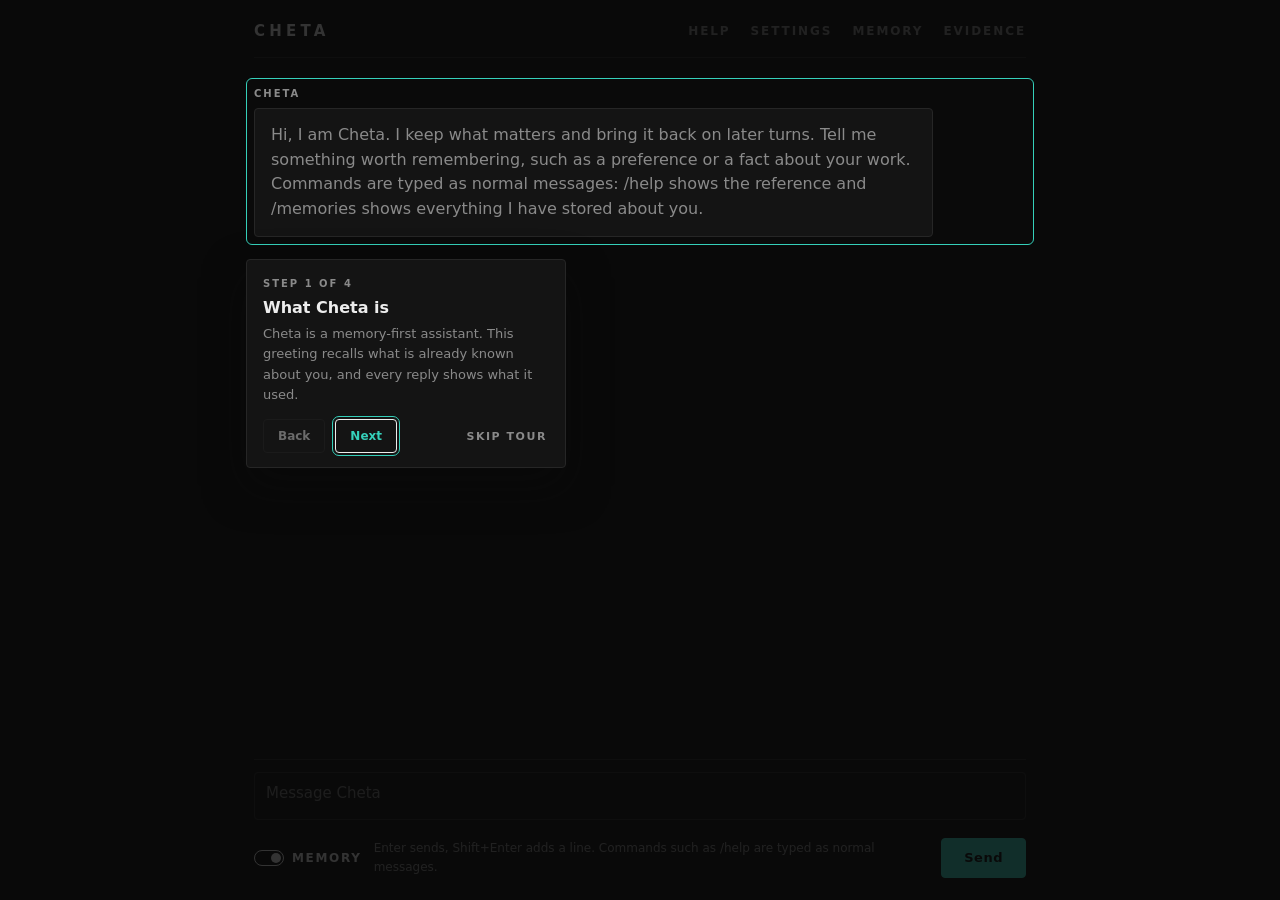
==== src/web/index.html @ 26c8837c "feat: live evidence dashboard, submission pack update, and competition article" ====
<!DOCTYPE html>
<html lang="en">
  <head>
    <meta charset="utf-8">
    <meta name="viewport" content="width=device-width, initial-scale=1">
    <meta name="color-scheme" content="dark">
    <meta name="description" content="Cheta is a memory-first assistant.">
    <title>Cheta</title>
    <link rel="stylesheet" href="styles.css">
  </head>
  <body class="chat-body">
    <div id="chat-app" class="chat-app">
      <header class="chat-head">
        <p class="wordmark">CHETA</p>
        <div class="head-actions">
          <details class="help" id="help">
            <summary class="help-toggle">Help</summary>
            <div class="help-panel" role="dialog" aria-label="Cheta reference">
              <p class="help-replay">
                <button id="help-tour" class="help-tour" type="button">Show me around</button>
              </p>
              <h3>Commands</h3>
              <ul class="help-list">
                <li><code>/help</code> shows this reference.</li>
                <li><code>/memories</code> shows everything stored about you, numbered.</li>
                <li><code>/forget 2</code> retires the note with that number.</li>
                <li><code>/start</code> says hello and recalls what is known about you.</li>
                <li><code>/link &lt;handle&gt;</code> joins a shared memory space across your clients.</li>
              </ul>
              <p class="help-note">
                Commands are typed as normal messages. Nothing has to be guessed:
                whatever you can do has a visible control.
              </p>

              <h3>What the tools do</h3>
              <ul class="help-list">
                <li>Search the web, read a page you name, check Wikipedia or the weather.</li>
                <li>Do arithmetic and set or list reminders.</li>
                <li>Answer questions about a document you send; voice notes are transcribed.</li>
              </ul>

              <h3>Pairing</h3>
              <p class="help-text">
                Generate a pairing code on a client you already use, then enter it on
                the new one.
              </p>

              <h3>Memory</h3>
              <p class="help-text">
                Each reply lists what was recalled for it. "Show it without memory"
                replays that turn with memory off, so you can see the difference. The
                Memory switch turns memory off for one message only.
              </p>
            </div>
          </details>
          <details class="settings">
            <summary class="settings-toggle">Settings</summary>
            <div class="settings-panel">
              <label class="field-label" for="display-name">Display name</label>
              <input
                id="display-name"
                type="text"
                maxlength="128"
                autocomplete="off"
                placeholder="Optional"
              >
              <p class="field-note">Saved in this browser and sent with each message.</p>
            </div>
          </details>
          <a class="head-link" href="dashboard.html">Memory</a>
          <a class="head-link" href="evidence.html">Evidence</a>
        </div>
      </header>

      <div id="degraded-banner" class="banner hidden" role="status"></div>

      <main
        id="transcript"
        class="transcript"
        aria-live="polite"
        aria-label="Conversation with Cheta"
      ></main>

      <form id="composer" class="composer">
        <label class="sr-only" for="chat-input">Message</label>
        <textarea
          id="chat-input"
          rows="1"
          maxlength="8000"
          placeholder="Message Cheta"
        ></textarea>
        <div class="composer-row">
          <label id="memory-switch" class="mini-switch" for="memory-toggle">
            <input id="memory-toggle" type="checkbox" checked>
            <span class="mini-track" aria-hidden="true"><span class="mini-thumb"></span></span>
            <span class="mini-label">Memory</span>
          </label>
          <span class="composer-hint">Enter sends, Shift+Enter adds a line. Commands such as /help are typed as normal messages.</span>
          <button id="send-button" class="send" type="submit">Send</button>
        </div>
      </form>
    </div>

    <div
      id="tour"
      class="tour hidden"
      role="dialog"
      aria-modal="true"
      aria-labelledby="tour-title"
    >
      <div id="tour-ring" class="tour-ring" aria-hidden="true"></div>
      <div id="tour-card" class="tour-card">
        <div id="tour-body" class="tour-body">
          <p id="tour-progress" class="tour-progress"></p>
          <h2 id="tour-title" class="tour-title"></h2>
          <p id="tour-text" class="tour-text"></p>
        </div>
        <div class="tour-actions">
          <button id="tour-back" class="tour-btn" type="button">Back</button>
          <button id="tour-next" class="tour-btn tour-btn-next" type="button">Next</button>
          <button id="tour-skip" class="tour-skip" type="button">Skip tour</button>
        </div>
      </div>
    </div>

    <script src="app.js"></script>
  </body>
</html>
---- src/web/styles.css ----
/* Cheta web surfaces: monochrome, one accent, system fonts, no external assets.
 *
 * Tokens are the approved portal palette. The single accent #35d0ba is used
 * only for the send button, focus rings and link hover. ASCII only.
 */

:root {
  color-scheme: dark;
  --bg: #0a0a0a;
  --surface: #141414;
  --surface-2: #1a1a1a;
  --line: #262626;
  --line-soft: #1f1f1f;
  --text: #ededed;
  --muted: #8a8a8a;
  --accent: #35d0ba;
  --radius: 4px;
  --mono: ui-monospace, SFMono-Regular, Menlo, Consolas, "Liberation Mono",
    monospace;
}

* {
  box-sizing: border-box;
}

html,
body {
  margin: 0;
  padding: 0;
}

body {
  background: var(--bg);
  color: var(--text);
  font-family: system-ui, -apple-system, "Segoe UI", Roboto, Helvetica, Arial,
    "Liberation Sans", sans-serif;
  font-size: 16px;
  line-height: 1.55;
  -webkit-text-size-adjust: 100%;
  -webkit-font-smoothing: antialiased;
}

h1,
h2,
h3 {
  margin: 0 0 6px 0;
  line-height: 1.25;
}

h1 {
  font-size: 22px;
  font-weight: 600;
  letter-spacing: -0.01em;
}

h2 {
  font-size: 17px;
  font-weight: 600;
}

h3 {
  font-size: 12px;
  font-weight: 600;
  text-transform: uppercase;
  letter-spacing: 0.14em;
  color: var(--muted);
}

p {
  margin: 0 0 10px 0;
}

a {
  color: var(--text);
  text-decoration: none;
  transition: color 0.12s ease;
}

a:hover,
a:focus {
  color: var(--accent);
}

code,
.mono {
  font-family: var(--mono);
}

.hidden {
  display: none !important;
}

.muted {
  color: var(--muted);
  font-size: 13px;
}

.sr-only {
  position: absolute;
  width: 1px;
  height: 1px;
  margin: -1px;
  padding: 0;
  overflow: hidden;
  clip: rect(0 0 0 0);
  white-space: nowrap;
  border: 0;
}

:focus-visible {
  outline: 1px solid var(--accent);
  outline-offset: 2px;
}

/* ================================================================ chat */

.chat-body {
  height: 100vh;
  height: 100dvh;
  overflow: hidden;
}

.chat-app {
  display: flex;
  flex-direction: column;
  height: 100%;
  max-width: 780px;
  margin: 0 auto;
  padding: 0 24px;
}

.chat-head {
  flex: 0 0 auto;
  display: flex;
  align-items: center;
  justify-content: space-between;
  gap: 16px;
  padding: 20px 0 14px 0;
  border-bottom: 1px solid var(--line);
}

.wordmark {
  margin: 0;
  font-size: 15px;
  font-weight: 700;
  letter-spacing: 0.28em;
  color: var(--text);
}

.head-actions {
  position: relative;
  display: flex;
  align-items: center;
  gap: 20px;
}

.head-link {
  font-size: 12px;
  font-weight: 600;
  text-transform: uppercase;
  letter-spacing: 0.16em;
  color: var(--muted);
}

.head-link:hover,
.head-link:focus {
  color: var(--accent);
}

/* settings disclosure */

.settings {
  position: relative;
}

.settings-toggle {
  list-style: none;
  cursor: pointer;
  font-size: 12px;
  font-weight: 600;
  text-transform: uppercase;
  letter-spacing: 0.16em;
  color: var(--muted);
  transition: color 0.12s ease;
}

.settings-toggle::-webkit-details-marker {
  display: none;
}

.settings-toggle:hover,
.settings-toggle:focus {
  color: var(--text);
}

.settings[open] .settings-toggle {
  color: var(--text);
}

.settings-panel {
  position: absolute;
  right: 0;
  top: calc(100% + 12px);
  z-index: 20;
  width: min(280px, calc(100vw - 48px));
  background: var(--surface);
  border: 1px solid var(--line);
  border-radius: var(--radius);
  padding: 16px;
}

.field-label {
  display: block;
  margin-bottom: 6px;
  font-size: 11px;
  font-weight: 600;
  text-transform: uppercase;
  letter-spacing: 0.14em;
  color: var(--muted);
}

.field-note {
  margin: 8px 0 0 0;
  font-size: 12px;
  color: var(--muted);
}

/* help disclosure: persistent, quiet reference, found by looking */

.help {
  /* Static so the open panel anchors to .head-actions and stays on screen. */
  position: static;
}

.help-toggle {
  list-style: none;
  cursor: pointer;
  font-size: 12px;
  font-weight: 600;
  text-transform: uppercase;
  letter-spacing: 0.16em;
  color: var(--muted);
  transition: color 0.12s ease;
}

.help-toggle::-webkit-details-marker {
  display: none;
}

.help-toggle:hover,
.help-toggle:focus {
  color: var(--text);
}

.help[open] .help-toggle {
  color: var(--text);
}

.help-panel {
  position: absolute;
  right: 0;
  top: calc(100% + 12px);
  z-index: 20;
  width: min(320px, calc(100vw - 32px));
  max-height: min(70vh, 560px);
  overflow-y: auto;
  background: var(--surface);
  border: 1px solid var(--line);
  border-radius: var(--radius);
  padding: 16px;
}

.help-panel h3 {
  margin: 16px 0 8px 0;
}

.help-panel h3:first-child {
  margin-top: 0;
}

.help-list {
  list-style: none;
  margin: 0;
  padding: 0;
  display: flex;
  flex-direction: column;
  gap: 6px;
}

.help-list li {
  font-size: 13px;
  color: var(--text);
  border-left: 1px solid var(--line);
  padding-left: 10px;
  overflow-wrap: anywhere;
}

.help-list code {
  color: var(--text);
  font-size: 12px;
}

.help-text {
  margin: 0;
  font-size: 13px;
  color: var(--text);
}

.help-note {
  margin: 10px 0 0 0;
  font-size: 12px;
  color: var(--muted);
}

input[type="text"],
textarea,
select {
  width: 100%;
  background: var(--bg);
  color: var(--text);
  border: 1px solid var(--line);
  border-radius: var(--radius);
  padding: 9px 11px;
  font: inherit;
  font-size: 15px;
}

input[type="text"]:focus,
textarea:focus,
select:focus {
  outline: 1px solid var(--accent);
  outline-offset: 1px;
  border-color: var(--line);
}

/* degraded banner */

.banner {
  flex: 0 0 auto;
  margin: 14px 0 0 0;
  border: 1px solid var(--line);
  border-left: 2px solid var(--text);
  border-radius: var(--radius);
  background: var(--surface);
  padding: 10px 14px;
  font-size: 13px;
  color: var(--muted);
}

/* transcript */

.transcript {
  flex: 1 1 auto;
  display: flex;
  flex-direction: column;
  gap: 24px;
  overflow-y: auto;
  padding: 28px 0;
  scrollbar-width: thin;
  scrollbar-color: var(--line) transparent;
}

.transcript::-webkit-scrollbar {
  width: 8px;
}

.transcript::-webkit-scrollbar-thumb {
  background: var(--line);
  border-radius: 999px;
}

.turn {
  display: flex;
  flex-direction: column;
  gap: 6px;
  max-width: 100%;
}

.turn.user {
  align-items: flex-end;
}

.turn.assistant,
.turn.error {
  align-items: flex-start;
}

.who {
  font-size: 10px;
  font-weight: 600;
  text-transform: uppercase;
  letter-spacing: 0.2em;
  color: var(--muted);
}

.turn.user .bubble {
  background: transparent;
  border: 0;
  padding: 0;
  max-width: 88%;
  text-align: right;
  white-space: pre-wrap;
  overflow-wrap: anywhere;
}

.turn.assistant .bubble {
  background: var(--surface);
  border: 1px solid var(--line);
  border-radius: var(--radius);
  padding: 14px 16px;
  max-width: 88%;
  white-space: pre-wrap;
  overflow-wrap: anywhere;
}

.turn.error .bubble {
  background: transparent;
  border: 1px solid var(--line);
  border-left: 2px solid var(--text);
  border-radius: var(--radius);
  padding: 12px 14px;
  max-width: 88%;
  color: var(--muted);
  font-size: 14px;
}

.turn.assistant.is-intro .bubble {
  color: var(--muted);
}

.turn-note {
  margin-top: 12px;
  padding-top: 10px;
  border-top: 1px solid var(--line);
  color: var(--muted);
  font-size: 13px;
}

/* the tools a turn ran, so the agent's work is visible */

.turn-tools {
  margin-top: 10px;
  padding-top: 8px;
  border-top: 1px solid var(--line);
  display: flex;
  flex-wrap: wrap;
  gap: 6px;
  align-items: center;
}

.tool-chip {
  display: inline-flex;
  align-items: center;
  gap: 4px;
  padding: 2px 8px;
  background: rgba(53, 208, 186, 0.08);
  border: 1px solid var(--accent);
  color: var(--accent);
  border-radius: 3px;
  font-family: var(--mono);
  font-size: 11px;
  font-weight: 600;
  letter-spacing: 0.04em;
}

/* recalled memories: plain lines under a small uppercase label */

.recalled {
  margin-top: 14px;
  padding-top: 12px;
  border-top: 1px solid var(--line);
}

.recalled-label {
  margin: 0 0 6px 0;
  font-size: 10px;
  font-weight: 600;
  text-transform: uppercase;
  letter-spacing: 0.2em;
  color: var(--muted);
}

.recalled-list {
  list-style: none;
  margin: 0;
  padding: 0;
  display: flex;
  flex-direction: column;
  gap: 4px;
}

.recalled-list li {
  font-size: 14px;
  color: var(--text);
  overflow-wrap: anywhere;
}

/* counterfactual */

.cf {
  margin-top: 12px;
}

.cf-toggle {
  appearance: none;
  background: transparent;
  border: 0;
  padding: 0;
  margin: 0;
  font: inherit;
  font-size: 12px;
  font-weight: 600;
  text-transform: uppercase;
  letter-spacing: 0.14em;
  color: var(--muted);
  cursor: pointer;
  transition: color 0.12s ease;
}

.cf-toggle:hover,
.cf-toggle:focus {
  color: var(--text);
}

.cf-toggle:disabled {
  cursor: default;
  opacity: 0.55;
}

.cf-result {
  margin-top: 12px;
  padding-top: 12px;
  border-top: 1px solid var(--line);
}

.cf-title {
  font-size: 10px;
  font-weight: 600;
  text-transform: uppercase;
  letter-spacing: 0.2em;
  color: var(--muted);
  margin-bottom: 10px;
}

.cf-grid {
  display: grid;
  grid-template-columns: 1fr 1fr;
  gap: 10px;
}

.cf-col {
  background: var(--bg);
  border: 1px solid var(--line);
  border-radius: var(--radius);
  padding: 10px 12px;
}

.cf-col-label {
  margin: 0 0 6px 0;
  font-size: 10px;
  font-weight: 600;
  text-transform: uppercase;
  letter-spacing: 0.16em;
  color: var(--muted);
}

.cf-body {
  white-space: pre-wrap;
  overflow-wrap: anywhere;
  font-size: 14px;
}

.cf-summary {
  margin-top: 10px;
  font-size: 13px;
  color: var(--muted);
}

/* composer pinned at the bottom */

.composer {
  flex: 0 0 auto;
  padding: 12px 0 22px 0;
  border-top: 1px solid var(--line);
}

textarea {
  resize: none;
  max-height: 180px;
  min-height: 48px;
  overflow-y: auto;
}

.composer-row {
  display: flex;
  align-items: center;
  justify-content: space-between;
  gap: 12px;
  margin-top: 10px;
}

.composer-hint {
  margin-left: auto;
  color: var(--muted);
  font-size: 12px;
}

.send {
  flex: 0 0 auto;
  appearance: none;
  background: var(--accent);
  color: #0a0a0a;
  border: 1px solid var(--accent);
  border-radius: var(--radius);
  padding: 9px 22px;
  font: inherit;
  font-size: 13px;
  font-weight: 600;
  letter-spacing: 0.04em;
  cursor: pointer;
  transition: background 0.12s ease, color 0.12s ease;
}

.send:hover,
.send:focus {
  background: transparent;
  color: var(--accent);
}

.send:disabled {
  opacity: 0.5;
  cursor: default;
}

/* memory switch: quiet, monochrome */

.mini-switch {
  display: inline-flex;
  align-items: center;
  gap: 8px;
  cursor: pointer;
  user-select: none;
}

.mini-switch input {
  position: absolute;
  opacity: 0;
  width: 1px;
  height: 1px;
}

.mini-track {
  position: relative;
  display: inline-block;
  width: 30px;
  height: 16px;
  border: 1px solid var(--line);
  border-radius: 999px;
  background: var(--bg);
  transition: border-color 0.12s ease;
}

.mini-thumb {
  position: absolute;
  top: 2px;
  left: 2px;
  width: 10px;
  height: 10px;
  border-radius: 50%;
  background: var(--muted);
  transition: transform 0.12s ease, background 0.12s ease;
}

.mini-switch input:checked + .mini-track {
  border-color: var(--text);
}

.mini-switch input:checked + .mini-track .mini-thumb {
  transform: translateX(14px);
  background: var(--text);
}

.mini-switch input:focus-visible + .mini-track {
  outline: 1px solid var(--accent);
  outline-offset: 2px;
}

.mini-label {
  font-size: 12px;
  font-weight: 600;
  text-transform: uppercase;
  letter-spacing: 0.14em;
  color: var(--muted);
}

.mini-switch input:checked ~ .mini-label {
  color: var(--text);
}

/* ------------------------------------------------------- guided tour */

/* The scrim is the ring's box-shadow: everything outside the ring is dimmed,
 * the ring itself is a hole over the element being explained. Both the ring
 * and the card are positioned from the element's live bounding box, so they
 * follow the layout and the window. Only transitions, no libraries. */

.tour {
  position: fixed;
  inset: 0;
  z-index: 200;
  overflow: hidden;
}

.tour-ring {
  position: absolute;
  top: 0;
  left: 0;
  width: 0;
  height: 0;
  border: 1px solid var(--accent);
  border-radius: 6px;
  box-shadow: 0 0 0 9999px rgba(10, 10, 10, 0.82);
  opacity: 0;
  pointer-events: none;
  transition: top 0.24s ease, left 0.24s ease, width 0.24s ease,
    height 0.24s ease, opacity 0.24s ease;
}

.tour.is-visible .tour-ring {
  opacity: 1;
}

.tour-card {
  position: absolute;
  top: 0;
  left: 0;
  width: min(320px, calc(100vw - 24px));
  background: var(--surface);
  border: 1px solid var(--line);
  border-radius: var(--radius);
  padding: 16px 16px 14px 16px;
  box-shadow: 0 18px 40px rgba(10, 10, 10, 0.55);
  transition: top 0.24s ease, left 0.24s ease;
}

.tour-body {
  transition: opacity 0.12s ease, transform 0.12s ease;
}

.tour-body.is-swapping {
  opacity: 0;
  transform: translateY(6px);
}

.tour-progress {
  margin: 0 0 6px 0;
  font-size: 10px;
  font-weight: 600;
  text-transform: uppercase;
  letter-spacing: 0.2em;
  color: var(--muted);
}

.tour-title {
  margin: 0 0 6px 0;
  font-size: 16px;
  font-weight: 600;
  line-height: 1.3;
}

.tour-text {
  margin: 0;
  font-size: 13px;
  line-height: 1.55;
  color: var(--muted);
}

.tour-actions {
  display: flex;
  align-items: center;
  gap: 10px;
  margin-top: 14px;
}

.tour-btn {
  appearance: none;
  font: inherit;
  font-size: 12px;
  font-weight: 600;
  border: 1px solid var(--line);
  border-radius: var(--radius);
  background: transparent;
  color: var(--text);
  padding: 7px 14px;
  cursor: pointer;
  transition: border-color 0.12s ease, color 0.12s ease, background 0.12s ease;
}

.tour-btn:hover:not(:disabled),
.tour-btn:focus-visible {
  border-color: var(--text);
}

.tour-btn:disabled {
  opacity: 0.4;
  cursor: default;
}

.tour-btn-next {
  background: var(--accent);
  border-color: var(--accent);
  color: #0a0a0a;
}

.tour-btn-next:hover:not(:disabled),
.tour-btn-next:focus-visible {
  background: transparent;
  color: var(--accent);
}

.tour-skip {
  appearance: none;
  background: transparent;
  border: 0;
  margin-left: auto;
  padding: 7px 2px;
  font: inherit;
  font-size: 11px;
  font-weight: 600;
  text-transform: uppercase;
  letter-spacing: 0.14em;
  color: var(--muted);
  cursor: pointer;
  transition: color 0.12s ease;
}

.tour-skip:hover,
.tour-skip:focus {
  color: var(--text);
}

@media (prefers-reduced-motion: reduce) {
  .tour-ring,
  .tour-card,
  .tour-body {
    transition: none;
  }
}

/* replay control inside Help: stays reachable after the tour is done */

.help-replay {
  margin: 0 0 4px 0;
}

.help-panel .help-replay + h3 {
  margin-top: 0;
}

.help-tour {
  appearance: none;
  background: transparent;
  border: 1px solid var(--line);
  border-radius: var(--radius);
  color: var(--text);
  font: inherit;
  font-size: 11px;
  font-weight: 600;
  text-transform: uppercase;
  letter-spacing: 0.14em;
  padding: 8px 14px;
  cursor: pointer;
  transition: border-color 0.12s ease, color 0.12s ease;
}

.help-tour:hover,
.help-tour:focus {
  border-color: var(--text);
}

/* =========================================================== dashboard */

.wrap {
  max-width: 1120px;
  margin: 0 auto;
  padding: 40px 32px 64px 32px;
}

.page-head {
  margin-bottom: 32px;
}

.brand-row {
  display: flex;
  flex-wrap: wrap;
  align-items: baseline;
  justify-content: space-between;
  gap: 12px;
}

.nav-link {
  font-size: 12px;
  font-weight: 600;
  text-transform: uppercase;
  letter-spacing: 0.16em;
  color: var(--muted);
}

.nav-link:hover,
.nav-link:focus {
  color: var(--accent);
}

.lede {
  color: var(--muted);
  font-size: 15px;
  max-width: 68ch;
  margin-top: 10px;
}

.panel {
  background: var(--surface);
  border: 1px solid var(--line);
  border-radius: var(--radius);
  padding: 22px;
  margin-bottom: 20px;
}

.panel-head {
  display: flex;
  flex-wrap: wrap;
  align-items: center;
  justify-content: space-between;
  gap: 10px;
  margin-bottom: 14px;
}

.panel-head h2 {
  margin: 0;
}

/* buttons */

button {
  font: inherit;
  cursor: pointer;
  border-radius: var(--radius);
  border: 1px solid var(--line);
  background: transparent;
  color: var(--text);
  padding: 8px 14px;
  font-size: 13px;
  transition: border-color 0.12s ease, color 0.12s ease;
}

button:hover:not(:disabled) {
  border-color: var(--text);
}

button:disabled {
  opacity: 0.55;
  cursor: default;
}

button.primary {
  background: var(--text);
  border-color: var(--text);
  color: var(--bg);
  font-weight: 600;
}

button.primary:hover:not(:disabled) {
  background: transparent;
  color: var(--text);
  border-color: var(--text);
}

button.ghost {
  background: transparent;
  color: var(--muted);
}

button.ghost:hover:not(:disabled) {
  color: var(--text);
  border-color: var(--text);
}

/* notices (monochrome) */

.notice {
  border: 1px solid var(--line);
  border-radius: var(--radius);
  padding: 10px 12px;
  font-size: 13px;
  color: var(--muted);
  background: var(--bg);
  margin: 8px 0;
}

.notice-warn,
.notice-fail {
  border-left: 2px solid var(--text);
  color: var(--text);
}

.notice-ok {
  border-left: 2px solid var(--muted);
}

/* tags (monochrome) */

.tag {
  display: inline-block;
  font-size: 10px;
  font-weight: 600;
  text-transform: uppercase;
  letter-spacing: 0.14em;
  border-radius: 999px;
  padding: 2px 9px;
  border: 1px solid var(--line);
  color: var(--muted);
  white-space: nowrap;
}

.tag-ok {
  border-color: var(--text);
  color: var(--text);
}

.tag-warn {
  border-style: dashed;
  color: var(--muted);
}

.tag-fail {
  border-color: var(--muted);
  color: var(--text);
}

/* table */

.table-scroll {
  overflow-x: auto;
  border: 1px solid var(--line);
  border-radius: var(--radius);
}

table {
  width: 100%;
  border-collapse: collapse;
  font-size: 13px;
  min-width: 720px;
}

th,
td {
  text-align: left;
  padding: 10px 12px;
  border-bottom: 1px solid var(--line);
  white-space: nowrap;
}

thead th {
  background: var(--surface-2);
  color: var(--muted);
  font-size: 10px;
  font-weight: 600;
  text-transform: uppercase;
  letter-spacing: 0.14em;
  position: sticky;
  top: 0;
}

tbody tr:hover {
  background: var(--surface-2);
}

tr.row-threshold {
  background: var(--surface-2);
}

td.num,
th.num {
  text-align: right;
}

tfoot td {
  font-weight: 700;
  background: var(--surface-2);
  border-top: 1px solid var(--line);
}

tbody tr {
  cursor: pointer;
}

/* toolbar and switches */

.toolbar {
  display: flex;
  flex-wrap: wrap;
  gap: 16px;
  align-items: flex-end;
  margin-bottom: 14px;
}

.toolbar .field {
  flex: 1 1 220px;
}

.field {
  display: flex;
  flex-direction: column;
  gap: 6px;
}

.switch {
  display: flex;
  align-items: center;
  gap: 8px;
  font-size: 13px;
  color: var(--muted);
  cursor: pointer;
  user-select: none;
}

.switch input {
  width: 16px;
  height: 16px;
}

/* memory browser */

.memory-list {
  display: flex;
  flex-direction: column;
  gap: 10px;
}

.memory-card {
  background: var(--bg);
  border: 1px solid var(--line);
  border-radius: var(--radius);
  padding: 12px 14px;
}

.memory-card.status-superseded {
  border-left: 2px dashed var(--muted);
}

.memory-card.status-contradicted {
  border-left: 2px solid var(--text);
}

.memory-card.status-active {
  border-left: 2px solid var(--line);
}

.memory-text {
  overflow-wrap: anywhere;
  font-size: 14px;
}

.memory-meta {
  display: flex;
  flex-wrap: wrap;
  gap: 6px 14px;
  margin-top: 8px;
  font-size: 12px;
  color: var(--muted);
}

.memory-meta span {
  overflow-wrap: anywhere;
}

/* contradictions inbox */

.inbox-list {
  display: flex;
  flex-direction: column;
  gap: 12px;
}

.inbox-item {
  background: var(--bg);
  border: 1px solid var(--line);
  border-left: 2px solid var(--text);
  border-radius: var(--radius);
  padding: 14px;
}

.inbox-reason {
  font-size: 12px;
  color: var(--muted);
  margin-bottom: 10px;
  overflow-wrap: anywhere;
}

.inbox-grid {
  display: grid;
  grid-template-columns: 1fr 1fr;
  gap: 12px;
}

.inbox-side {
  border: 1px solid var(--line);
  border-radius: var(--radius);
  padding: 10px 12px;
  background: var(--surface);
}

.inbox-side h4 {
  margin: 0 0 6px 0;
  font-size: 10px;
  font-weight: 600;
  letter-spacing: 0.16em;
  text-transform: uppercase;
  color: var(--muted);
}

.inbox-side p {
  margin: 0;
  font-size: 14px;
  overflow-wrap: anywhere;
}

.inbox-actions {
  margin-top: 12px;
  display: flex;
  justify-content: flex-end;
}

/* health */

.kv {
  display: grid;
  grid-template-columns: repeat(auto-fit, minmax(180px, 1fr));
  gap: 10px;
}

.kv-item {
  background: var(--bg);
  border: 1px solid var(--line);
  border-radius: var(--radius);
  padding: 10px 12px;
}

.kv-key {
  font-size: 10px;
  font-weight: 600;
  letter-spacing: 0.16em;
  text-transform: uppercase;
  color: var(--muted);
}

.kv-value {
  font-size: 15px;
  margin-top: 4px;
  overflow-wrap: anywhere;
}

.value-ok {
  color: var(--text);
}

.value-warn {
  color: var(--muted);
}

.value-fail {
  color: var(--text);
  text-decoration: underline;
  text-decoration-color: var(--muted);
  text-underline-offset: 3px;
}

.footer-note {
  color: var(--muted);
  font-size: 12px;
  margin-top: 8px;
}

/* ========================================================== responsive */

@media (max-width: 640px) {
  .chat-app {
    padding: 0 16px;
  }

  .chat-head {
    padding: 14px 0 12px 0;
  }

  .transcript {
    padding: 20px 0;
    gap: 20px;
  }

  .turn.user .bubble,
  .turn.assistant .bubble,
  .turn.error .bubble,
  .turn-note {
    max-width: 100%;
  }

  .composer-hint {
    display: none;
  }

  .cf-grid,
  .inbox-grid {
    grid-template-columns: 1fr;
  }

  .wrap {
    padding: 28px 18px 48px 18px;
  }

  .panel {
    padding: 18px;
  }
}

@media (min-width: 1100px) {
  .chat-app {
    max-width: 820px;
  }
}

.memory-actions {
  display: flex;
  flex-wrap: wrap;
  gap: 0.5rem;
  align-items: center;
  margin-top: 0.5rem;
}
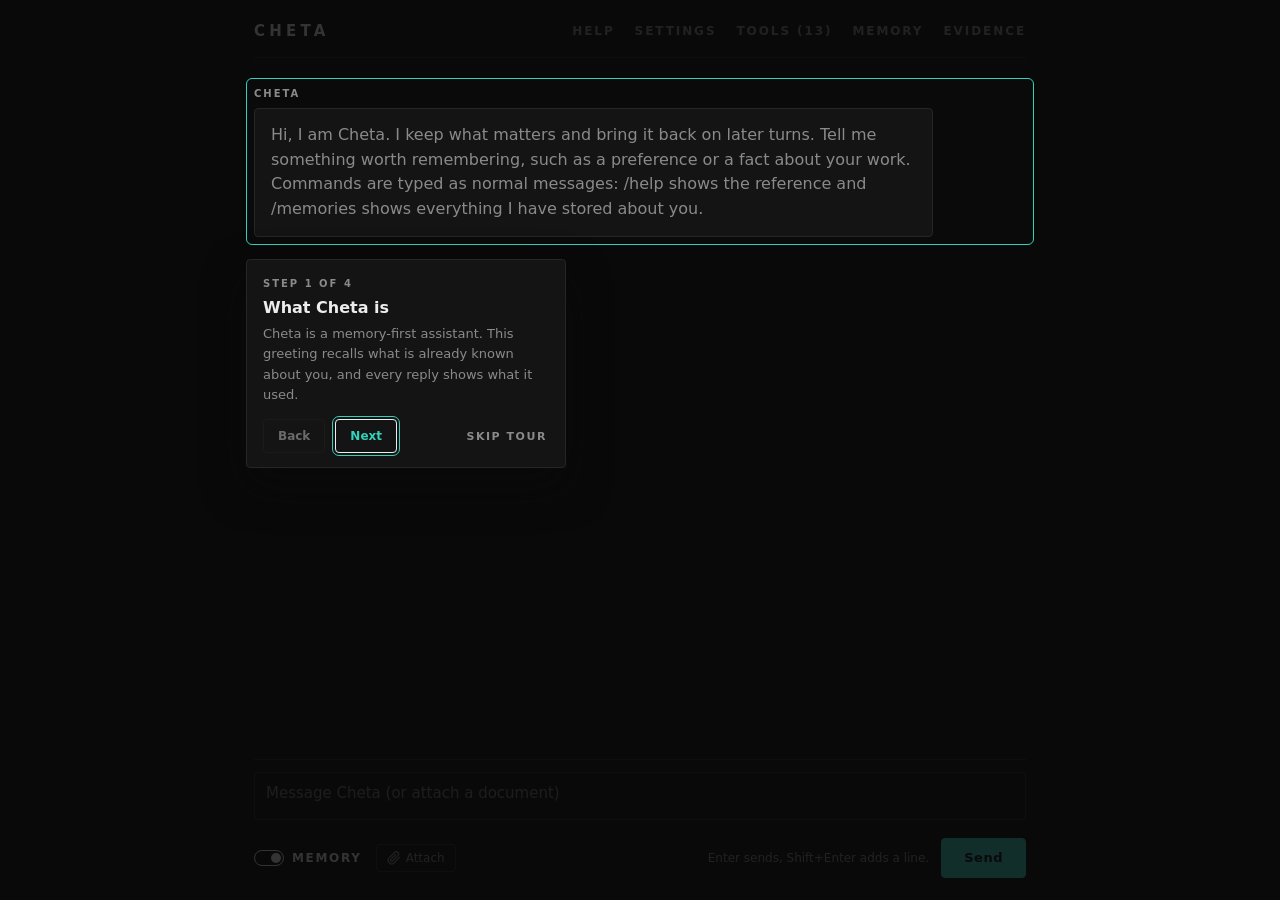
==== commit b79c1ea8: "feat: interactive tools drawer, web attachment uploading, CLI tools & file command" ====
--- a/src/web/index.html
+++ b/src/web/index.html
@@ -67,10 +67,71 @@
               <p class="field-note">Saved in this browser and sent with each message.</p>
             </div>
           </details>
+          <button id="tools-toggle-btn" class="head-btn" type="button">Tools (13)</button>
           <a class="head-link" href="dashboard.html">Memory</a>
           <a class="head-link" href="evidence.html">Evidence</a>
         </div>
       </header>
+
+      <div id="tools-drawer" class="tools-drawer hidden" role="region" aria-label="Agentic Capabilities">
+        <div class="tools-drawer-header">
+          <h3>Agentic Capabilities (13 Real Tools)</h3>
+          <button id="tools-drawer-close" class="tools-close-btn" type="button" aria-label="Close tools">✕</button>
+        </div>
+        <p class="tools-intro">Cheta executes multi-step reasoning across these 13 built-in tools. Click any prompt to try it:</p>
+        <div class="tools-grid">
+          <div class="tool-card" data-prompt="Calculate 14 * 25 + 350">
+            <span class="tool-card-name">calculate</span>
+            <span class="tool-card-desc">Safe arithmetic engine parsed with AST.</span>
+            <button class="tool-try-btn" type="button">Calculate 14 * 25 + 350</button>
+          </div>
+          <div class="tool-card" data-prompt="What is the weather in Lagos, Nigeria?">
+            <span class="tool-card-name">weather</span>
+            <span class="tool-card-desc">Live weather and 3-day forecast via Open-Meteo.</span>
+            <button class="tool-try-btn" type="button">Weather in Lagos</button>
+          </div>
+          <div class="tool-card" data-prompt="Wikipedia Ada Lovelace">
+            <span class="tool-card-name">wikipedia</span>
+            <span class="tool-card-desc">Encyclopedia article lookup and summary extraction.</span>
+            <button class="tool-try-btn" type="button">Wikipedia Ada Lovelace</button>
+          </div>
+          <div class="tool-card" data-prompt="Search for Walrus Protocol memory and storage">
+            <span class="tool-card-name">web_search</span>
+            <span class="tool-card-desc">Real-time web search with snippet synthesis.</span>
+            <button class="tool-try-btn" type="button">Search Walrus Protocol</button>
+          </div>
+          <div class="tool-card" data-prompt="Remind me to review hackathon submission tomorrow at 9am">
+            <span class="tool-card-name">reminder_set</span>
+            <span class="tool-card-desc">Schedule future reminders with due-time alerts.</span>
+            <button class="tool-try-btn" type="button">Remind tomorrow 9am</button>
+          </div>
+          <div class="tool-card" data-prompt="List my reminders">
+            <span class="tool-card-name">reminder_list</span>
+            <span class="tool-card-desc">Inspect pending scheduled reminders.</span>
+            <button class="tool-try-btn" type="button">List reminders</button>
+          </div>
+          <div class="tool-card" data-prompt="Schedule event Demo Presentation on Friday at 3pm">
+            <span class="tool-card-name">calendar_event</span>
+            <span class="tool-card-desc">Generate RFC 5545 iCalendar (.ics) invitations.</span>
+            <button class="tool-try-btn" type="button">Schedule event on Friday</button>
+          </div>
+          <div class="tool-card" data-prompt="What do you remember about my preferences?">
+            <span class="tool-card-name">memory_recall</span>
+            <span class="tool-card-desc">Ranked semantic recall from Walrus namespace.</span>
+            <button class="tool-try-btn" type="button">Recall my preferences</button>
+          </div>
+          <div class="tool-card" data-prompt="Fetch https://example.com">
+            <span class="tool-card-name">fetch_url</span>
+            <span class="tool-card-desc">Fetch and extract public web pages with SSRF guards.</span>
+            <button class="tool-try-btn" type="button">Fetch example.com</button>
+          </div>
+          <div class="tool-card" data-prompt="Crawl https://example.com 2 pages">
+            <span class="tool-card-name">crawl</span>
+            <span class="tool-card-desc">Multi-page web crawler with robots.txt compliance.</span>
+            <button class="tool-try-btn" type="button">Crawl example.com</button>
+          </div>
+        </div>
+      </div>
 
       <div id="degraded-banner" class="banner hidden" role="status"></div>
 
@@ -82,20 +143,31 @@
       ></main>
 
       <form id="composer" class="composer">
+        <div id="attachment-preview" class="attachment-preview hidden">
+          <span id="attachment-filename" class="attachment-filename"></span>
+          <button id="attachment-remove-btn" class="attachment-remove" type="button" title="Remove attachment">✕</button>
+        </div>
         <label class="sr-only" for="chat-input">Message</label>
         <textarea
           id="chat-input"
           rows="1"
           maxlength="8000"
-          placeholder="Message Cheta"
+          placeholder="Message Cheta (or attach a document)"
         ></textarea>
         <div class="composer-row">
-          <label id="memory-switch" class="mini-switch" for="memory-toggle">
-            <input id="memory-toggle" type="checkbox" checked>
-            <span class="mini-track" aria-hidden="true"><span class="mini-thumb"></span></span>
-            <span class="mini-label">Memory</span>
-          </label>
-          <span class="composer-hint">Enter sends, Shift+Enter adds a line. Commands such as /help are typed as normal messages.</span>
+          <div class="composer-left">
+            <label id="memory-switch" class="mini-switch" for="memory-toggle">
+              <input id="memory-toggle" type="checkbox" checked>
+              <span class="mini-track" aria-hidden="true"><span class="mini-thumb"></span></span>
+              <span class="mini-label">Memory</span>
+            </label>
+            <button id="attach-btn" class="attach-btn" type="button" title="Attach document (PDF, TXT, DOCX, CSV, MD)">
+              <svg width="14" height="14" viewBox="0 0 24 24" fill="none" stroke="currentColor" stroke-width="2" stroke-linecap="round" stroke-linejoin="round" aria-hidden="true"><path d="M21.44 11.05l-9.19 9.19a6 6 0 0 1-8.49-8.49l9.19-9.19a4 4 0 0 1 5.66 5.66l-9.2 9.19a2 2 0 0 1-2.83-2.83l8.49-8.48"></path></svg>
+              <span>Attach</span>
+            </button>
+            <input id="file-input" type="file" accept=".pdf,.docx,.txt,.md,.csv,.json,.yaml,.xml" class="hidden">
+          </div>
+          <span class="composer-hint">Enter sends, Shift+Enter adds a line.</span>
           <button id="send-button" class="send" type="submit">Send</button>
         </div>
       </form>
--- a/src/web/styles.css
+++ b/src/web/styles.css
@@ -154,16 +154,25 @@
   gap: 20px;
 }
 
-.head-link {
+.head-link,
+.head-btn {
   font-size: 12px;
   font-weight: 600;
   text-transform: uppercase;
   letter-spacing: 0.16em;
   color: var(--muted);
+  background: transparent;
+  border: 0;
+  padding: 0;
+  cursor: pointer;
+  font-family: inherit;
+  transition: color 0.12s ease;
 }
 
 .head-link:hover,
-.head-link:focus {
+.head-link:focus,
+.head-btn:hover,
+.head-btn:focus {
   color: var(--accent);
 }
 
@@ -331,6 +340,100 @@
   outline: 1px solid var(--accent);
   outline-offset: 1px;
   border-color: var(--line);
+}
+
+/* tools drawer */
+
+.tools-drawer {
+  flex: 0 0 auto;
+  margin: 14px 0 0 0;
+  border: 1px solid var(--line);
+  border-left: 2px solid var(--accent);
+  border-radius: var(--radius);
+  background: var(--surface);
+  padding: 16px;
+}
+
+.tools-drawer-header {
+  display: flex;
+  align-items: center;
+  justify-content: space-between;
+  margin-bottom: 8px;
+}
+
+.tools-drawer-header h3 {
+  margin: 0;
+  color: var(--accent);
+  font-size: 11px;
+}
+
+.tools-close-btn {
+  background: transparent;
+  border: 0;
+  color: var(--muted);
+  cursor: pointer;
+  font-size: 14px;
+  padding: 4px;
+}
+
+.tools-close-btn:hover {
+  color: var(--text);
+}
+
+.tools-intro {
+  font-size: 13px;
+  color: var(--muted);
+  margin-bottom: 12px;
+}
+
+.tools-grid {
+  display: grid;
+  grid-template-columns: repeat(auto-fit, minmax(220px, 1fr));
+  gap: 10px;
+}
+
+.tool-card {
+  background: var(--bg);
+  border: 1px solid var(--line);
+  border-radius: var(--radius);
+  padding: 10px;
+  display: flex;
+  flex-direction: column;
+  gap: 4px;
+}
+
+.tool-card-name {
+  font-family: var(--mono);
+  font-size: 12px;
+  font-weight: 600;
+  color: var(--accent);
+}
+
+.tool-card-desc {
+  font-size: 12px;
+  color: var(--muted);
+  line-height: 1.35;
+  flex-grow: 1;
+}
+
+.tool-try-btn {
+  appearance: none;
+  background: transparent;
+  border: 1px solid var(--line);
+  border-radius: 2px;
+  padding: 4px 8px;
+  font-size: 11px;
+  font-family: var(--mono);
+  color: var(--text);
+  cursor: pointer;
+  text-align: left;
+  margin-top: 6px;
+  transition: border-color 0.12s ease, color 0.12s ease;
+}
+
+.tool-try-btn:hover {
+  border-color: var(--accent);
+  color: var(--accent);
 }
 
 /* degraded banner */
@@ -584,6 +687,33 @@
   border-top: 1px solid var(--line);
 }
 
+.attachment-preview {
+  display: inline-flex;
+  align-items: center;
+  gap: 8px;
+  background: var(--surface-2);
+  border: 1px solid var(--line);
+  border-radius: var(--radius);
+  padding: 4px 10px;
+  margin-bottom: 8px;
+  font-size: 12px;
+  font-family: var(--mono);
+  color: var(--accent);
+}
+
+.attachment-remove {
+  background: transparent;
+  border: 0;
+  color: var(--muted);
+  cursor: pointer;
+  font-size: 12px;
+  padding: 0 2px;
+}
+
+.attachment-remove:hover {
+  color: var(--text);
+}
+
 textarea {
   resize: none;
   max-height: 180px;
@@ -597,6 +727,33 @@
   justify-content: space-between;
   gap: 12px;
   margin-top: 10px;
+}
+
+.composer-left {
+  display: flex;
+  align-items: center;
+  gap: 14px;
+}
+
+.attach-btn {
+  display: inline-flex;
+  align-items: center;
+  gap: 5px;
+  background: transparent;
+  border: 1px solid var(--line);
+  border-radius: var(--radius);
+  color: var(--muted);
+  font-family: inherit;
+  font-size: 12px;
+  font-weight: 500;
+  padding: 4px 10px;
+  cursor: pointer;
+  transition: border-color 0.12s ease, color 0.12s ease;
+}
+
+.attach-btn:hover {
+  border-color: var(--accent);
+  color: var(--accent);
 }
 
 .composer-hint {
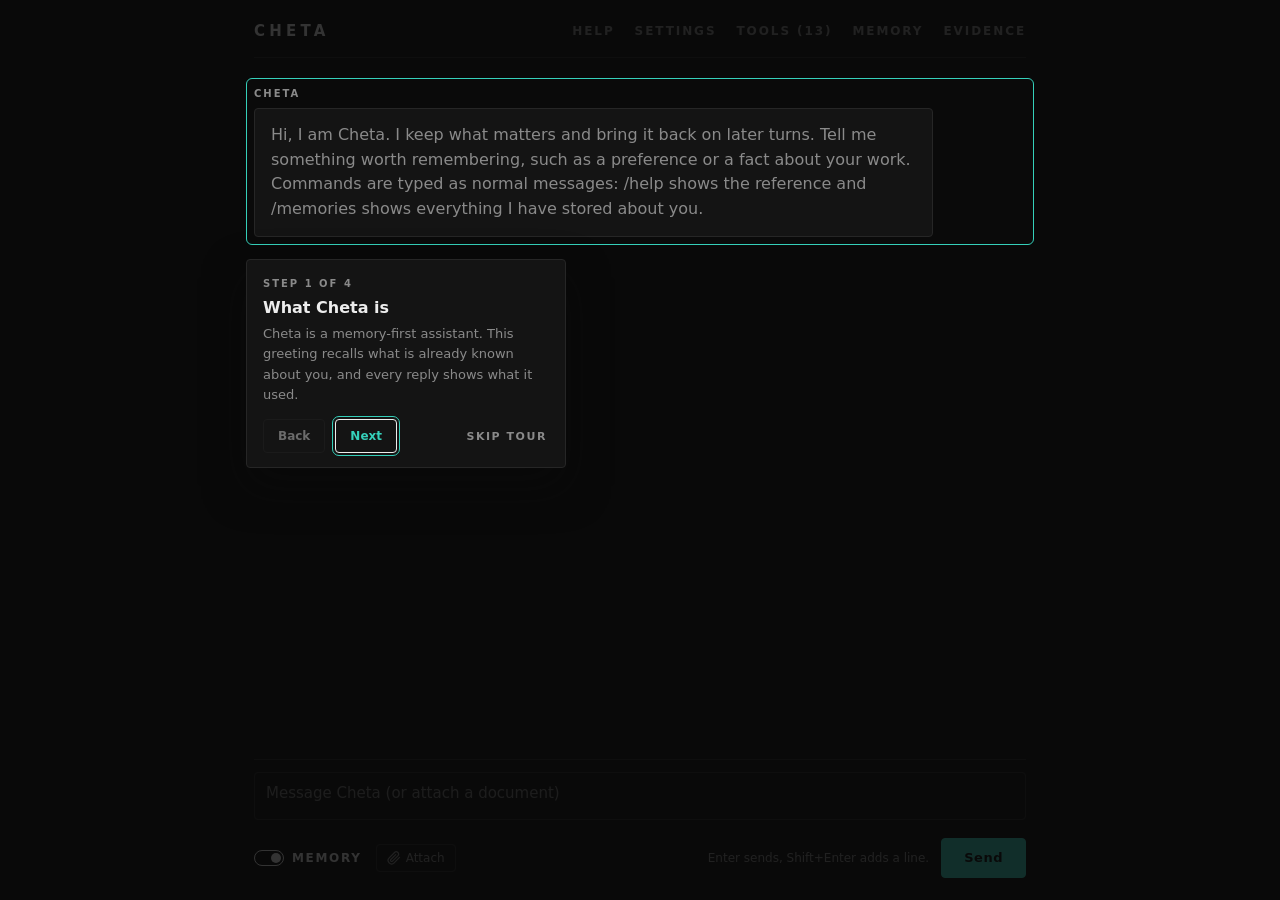
==== commit 62a5214a: "feat: eradicate emojis, modernize landing with Space Grotesk typography, add architectural SVG diagr" ====
--- a/src/web/index.html
+++ b/src/web/index.html
@@ -76,7 +76,7 @@
       <div id="tools-drawer" class="tools-drawer hidden" role="region" aria-label="Agentic Capabilities">
         <div class="tools-drawer-header">
           <h3>Agentic Capabilities (13 Real Tools)</h3>
-          <button id="tools-drawer-close" class="tools-close-btn" type="button" aria-label="Close tools">✕</button>
+          <button id="tools-drawer-close" class="tools-close-btn" type="button" aria-label="Close tools"><svg width="14" height="14" viewBox="0 0 24 24" fill="none" stroke="currentColor" stroke-width="2.5" stroke-linecap="round"><line x1="18" y1="6" x2="6" y2="18"></line><line x1="6" y1="6" x2="18" y2="18"></line></svg></button>
         </div>
         <p class="tools-intro">Cheta executes multi-step reasoning across these 13 built-in tools. Click any prompt to try it:</p>
         <div class="tools-grid">
@@ -145,7 +145,7 @@
       <form id="composer" class="composer">
         <div id="attachment-preview" class="attachment-preview hidden">
           <span id="attachment-filename" class="attachment-filename"></span>
-          <button id="attachment-remove-btn" class="attachment-remove" type="button" title="Remove attachment">✕</button>
+          <button id="attachment-remove-btn" class="attachment-remove" type="button" title="Remove attachment"><svg width="12" height="12" viewBox="0 0 24 24" fill="none" stroke="currentColor" stroke-width="2.5" stroke-linecap="round"><line x1="18" y1="6" x2="6" y2="18"></line><line x1="6" y1="6" x2="18" y2="18"></line></svg></button>
         </div>
         <label class="sr-only" for="chat-input">Message</label>
         <textarea
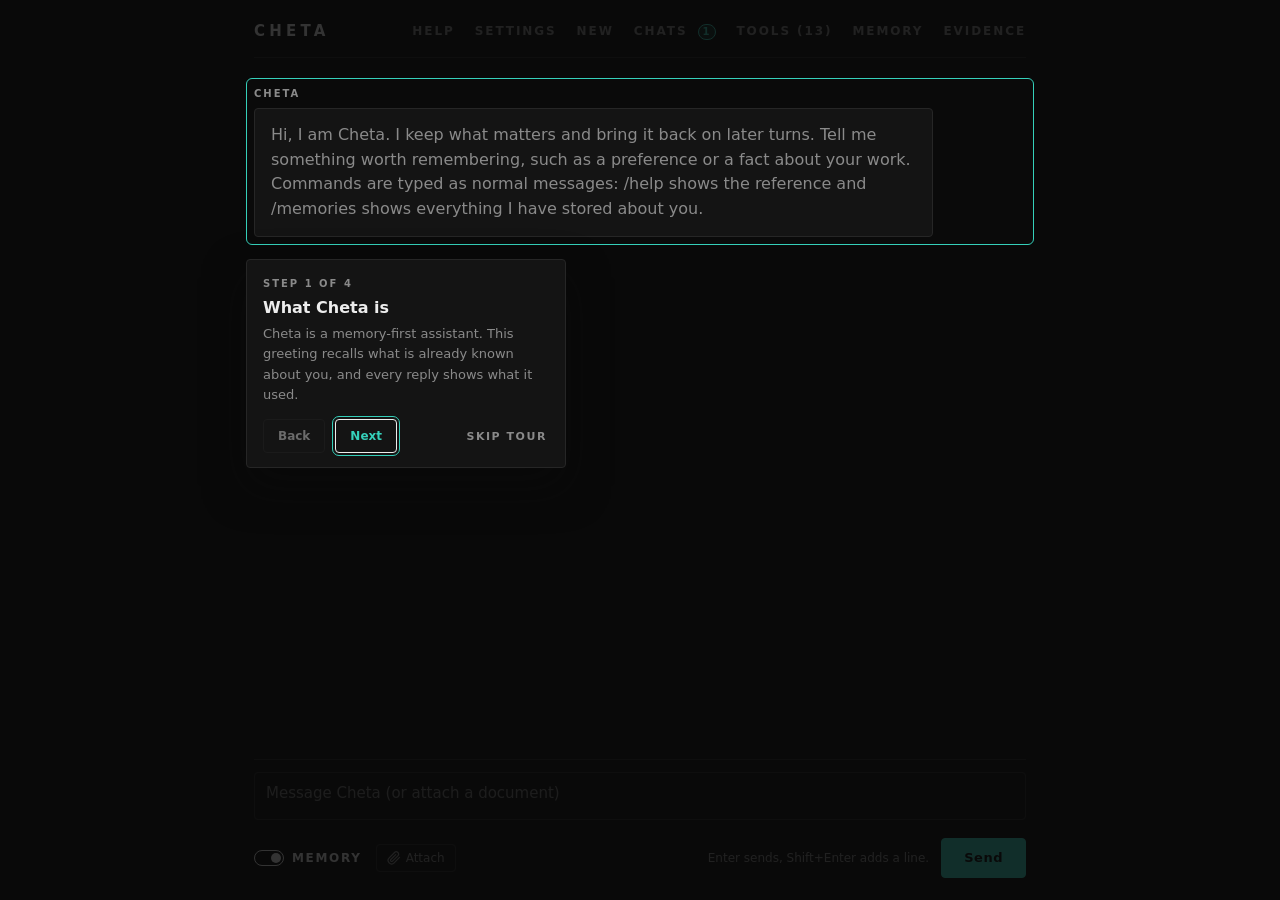
==== commit 4c891862: "fix(web,ext): resolve message sending bug, add web chat sessions & suggestions, fix tool execution &" ====
--- a/src/web/index.html
+++ b/src/web/index.html
@@ -67,11 +67,26 @@
               <p class="field-note">Saved in this browser and sent with each message.</p>
             </div>
           </details>
+          <button id="btn-web-new-chat" class="head-btn" type="button">New</button>
+          <button id="btn-web-chats" class="head-btn" type="button">Chats <span id="web-chats-badge" class="badge-count hidden">0</span></button>
           <button id="tools-toggle-btn" class="head-btn" type="button">Tools (13)</button>
           <a class="head-link" href="dashboard.html">Memory</a>
           <a class="head-link" href="evidence.html">Evidence</a>
         </div>
       </header>
+
+      <div id="chats-drawer" class="chats-drawer hidden" role="region" aria-label="Saved Chats">
+        <div class="chats-drawer-header">
+          <h3>Chat Sessions</h3>
+          <div class="chats-drawer-actions">
+            <button id="btn-drawer-new" class="drawer-action-btn" type="button">+ New Chat</button>
+            <button id="chats-drawer-close" class="tools-close-btn" type="button" aria-label="Close chats"><svg width="14" height="14" viewBox="0 0 24 24" fill="none" stroke="currentColor" stroke-width="2.5" stroke-linecap="round"><line x1="18" y1="6" x2="6" y2="18"></line><line x1="6" y1="6" x2="18" y2="18"></line></svg></button>
+          </div>
+        </div>
+        <div id="web-chats-list" class="web-chats-list">
+          <!-- Dynamic session cards injected here -->
+        </div>
+      </div>
 
       <div id="tools-drawer" class="tools-drawer hidden" role="region" aria-label="Agentic Capabilities">
         <div class="tools-drawer-header">
@@ -143,6 +158,7 @@
       ></main>
 
       <form id="composer" class="composer">
+        <div id="web-suggestions" class="suggestions hidden" role="listbox" aria-label="Commands"></div>
         <div id="attachment-preview" class="attachment-preview hidden">
           <span id="attachment-filename" class="attachment-filename"></span>
           <button id="attachment-remove-btn" class="attachment-remove" type="button" title="Remove attachment"><svg width="12" height="12" viewBox="0 0 24 24" fill="none" stroke="currentColor" stroke-width="2.5" stroke-linecap="round"><line x1="18" y1="6" x2="6" y2="18"></line><line x1="6" y1="6" x2="18" y2="18"></line></svg></button>
--- a/src/web/styles.css
+++ b/src/web/styles.css
@@ -436,6 +436,185 @@
   color: var(--accent);
 }
 
+/* chats drawer */
+
+.badge-count {
+  display: inline-flex;
+  align-items: center;
+  justify-content: center;
+  min-width: 16px;
+  height: 16px;
+  padding: 0 4px;
+  background: rgba(53, 208, 186, 0.15);
+  border: 1px solid var(--accent);
+  border-radius: 10px;
+  font-size: 10px;
+  font-weight: 700;
+  color: var(--accent);
+  margin-left: 4px;
+}
+
+.chats-drawer {
+  flex: 0 0 auto;
+  margin: 14px 0 0 0;
+  border: 1px solid var(--line);
+  border-left: 2px solid var(--accent);
+  border-radius: var(--radius);
+  background: var(--surface);
+  padding: 16px;
+  max-height: 50vh;
+  overflow-y: auto;
+}
+
+.chats-drawer-header {
+  display: flex;
+  align-items: center;
+  justify-content: space-between;
+  margin-bottom: 12px;
+}
+
+.chats-drawer-header h3 {
+  margin: 0;
+  color: var(--accent);
+  font-size: 11px;
+}
+
+.chats-drawer-actions {
+  display: flex;
+  align-items: center;
+  gap: 8px;
+}
+
+.drawer-action-btn {
+  background: transparent;
+  border: 1px solid var(--line);
+  border-radius: var(--radius);
+  color: var(--accent);
+  font-family: inherit;
+  font-size: 11px;
+  font-weight: 600;
+  padding: 3px 8px;
+  cursor: pointer;
+  transition: border-color 0.12s ease;
+}
+
+.drawer-action-btn:hover {
+  border-color: var(--accent);
+}
+
+.web-chats-list {
+  display: flex;
+  flex-direction: column;
+  gap: 8px;
+}
+
+.web-session-card {
+  display: flex;
+  align-items: center;
+  justify-content: space-between;
+  padding: 8px 12px;
+  background: var(--bg);
+  border: 1px solid var(--line);
+  border-radius: var(--radius);
+  cursor: pointer;
+  transition: border-color 0.12s ease;
+}
+
+.web-session-card:hover {
+  border-color: var(--accent);
+}
+
+.web-session-card.active {
+  border-color: var(--accent);
+  background: rgba(53, 208, 186, 0.05);
+}
+
+.web-session-info {
+  display: flex;
+  flex-direction: column;
+  gap: 2px;
+  min-width: 0;
+  flex: 1;
+}
+
+.web-session-title {
+  font-size: 13px;
+  font-weight: 600;
+  color: var(--text);
+  white-space: nowrap;
+  overflow: hidden;
+  text-overflow: ellipsis;
+}
+
+.web-session-meta {
+  font-size: 11px;
+  color: var(--muted);
+}
+
+.web-session-actions {
+  display: flex;
+  gap: 6px;
+  margin-left: 8px;
+}
+
+.web-session-btn {
+  background: transparent;
+  border: 0;
+  color: var(--muted);
+  cursor: pointer;
+  font-size: 12px;
+  padding: 2px 4px;
+}
+
+.web-session-btn:hover {
+  color: var(--text);
+}
+
+.web-session-btn.delete:hover {
+  color: #ff6b6b;
+}
+
+/* composer command suggestions */
+
+.suggestions {
+  margin-bottom: 8px;
+  background: var(--surface);
+  border: 1px solid var(--line);
+  border-radius: var(--radius);
+  max-height: 200px;
+  overflow-y: auto;
+}
+
+.suggestion {
+  display: flex;
+  align-items: center;
+  gap: 12px;
+  padding: 8px 12px;
+  cursor: pointer;
+  border-bottom: 1px solid var(--line-soft);
+}
+
+.suggestion:last-child {
+  border-bottom: 0;
+}
+
+.suggestion:hover,
+.suggestion.is-active {
+  background: rgba(53, 208, 186, 0.08);
+}
+
+.suggestion-cmd {
+  font-family: var(--mono);
+  font-size: 13px;
+  font-weight: 600;
+  color: var(--accent);
+}
+
+.suggestion-desc {
+  font-size: 12px;
+  color: var(--muted);
+}
+
 /* degraded banner */
 
 .banner {
@@ -1492,3 +1671,41 @@
   align-items: center;
   margin-top: 0.5rem;
 }
+
+.reasoning-turn {
+  margin-bottom: 8px;
+}
+
+.reasoning-pill {
+  display: inline-flex;
+  align-items: center;
+  gap: 8px;
+  background: #141b26;
+  border: 1px solid #232d3f;
+  border-radius: 20px;
+  padding: 6px 12px;
+  font-size: 12px;
+  font-family: inherit;
+  color: #35d0ba;
+  animation: reasoning-fade-in 0.25s ease-out;
+}
+
+@keyframes reasoning-fade-in {
+  from { opacity: 0; transform: translateY(4px); }
+  to { opacity: 1; transform: translateY(0); }
+}
+
+.pulsing-dot {
+  width: 7px;
+  height: 7px;
+  border-radius: 50%;
+  background: #35d0ba;
+  box-shadow: 0 0 8px #35d0ba;
+  animation: pulse-glow 1.2s ease-in-out infinite alternate;
+}
+
+@keyframes pulse-glow {
+  0% { transform: scale(0.8); opacity: 0.4; }
+  100% { transform: scale(1.3); opacity: 1; }
+}
+
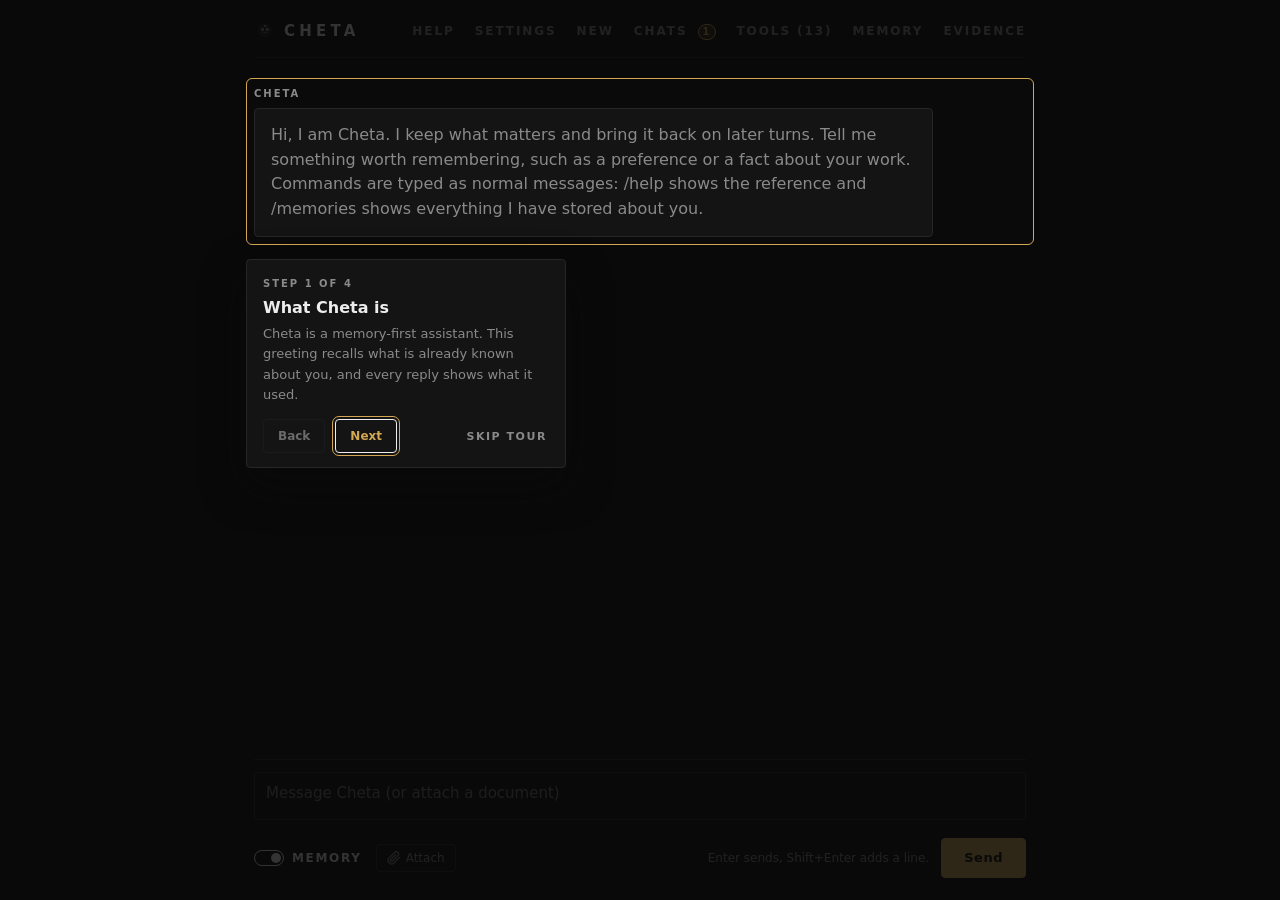
==== commit 41adb767: "style: propagate obsidian gold brand theme and avatar across all surfaces" ====
--- a/src/web/index.html
+++ b/src/web/index.html
@@ -11,7 +11,21 @@
   <body class="chat-body">
     <div id="chat-app" class="chat-app">
       <header class="chat-head">
-        <p class="wordmark">CHETA</p>
+        <div style="display:flex;align-items:center;gap:8px;">
+          <svg viewBox="0 0 64 64" width="22" height="22" fill="none" xmlns="http://www.w3.org/2000/svg">
+            <circle cx="32" cy="28" r="18" fill="#18181c" stroke="#333" stroke-width="1.5"/>
+            <ellipse cx="25" cy="25" rx="3.5" ry="4" fill="#f0f0f0"/>
+            <ellipse cx="39" cy="25" rx="3.5" ry="4" fill="#f0f0f0"/>
+            <circle cx="25.8" cy="25.5" r="2" fill="#111"/>
+            <circle cx="39.8" cy="25.5" r="2" fill="#111"/>
+            <circle cx="26.3" cy="24.5" r="0.8" fill="white"/>
+            <circle cx="40.3" cy="24.5" r="0.8" fill="white"/>
+            <path d="M26 33 Q32 38 38 33" stroke="#d4a853" stroke-width="1.6" fill="none" stroke-linecap="round"/>
+            <rect x="28" y="13" width="8" height="4" rx="2" fill="#d4a853" opacity="0.8"/>
+            <circle cx="32" cy="13" r="1.5" fill="#f0e0a0"/>
+          </svg>
+          <p class="wordmark">CHETA</p>
+        </div>
         <div class="head-actions">
           <details class="help" id="help">
             <summary class="help-toggle">Help</summary>
--- a/src/web/styles.css
+++ b/src/web/styles.css
@@ -1,6 +1,6 @@
 /* Cheta web surfaces: monochrome, one accent, system fonts, no external assets.
  *
- * Tokens are the approved portal palette. The single accent #35d0ba is used
+ * Tokens are the approved portal palette. The single accent #d4a853 is used
  * only for the send button, focus rings and link hover. ASCII only.
  */
 
@@ -13,7 +13,7 @@
   --line-soft: #1f1f1f;
   --text: #ededed;
   --muted: #8a8a8a;
-  --accent: #35d0ba;
+  --accent: #d4a853;
   --radius: 4px;
   --mono: ui-monospace, SFMono-Regular, Menlo, Consolas, "Liberation Mono",
     monospace;
@@ -445,7 +445,7 @@
   min-width: 16px;
   height: 16px;
   padding: 0 4px;
-  background: rgba(53, 208, 186, 0.15);
+  background: rgba(212, 168, 83, 0.15);
   border: 1px solid var(--accent);
   border-radius: 10px;
   font-size: 10px;
@@ -526,7 +526,7 @@
 
 .web-session-card.active {
   border-color: var(--accent);
-  background: rgba(53, 208, 186, 0.05);
+  background: rgba(212, 168, 83, 0.08);
 }
 
 .web-session-info {
@@ -600,7 +600,7 @@
 
 .suggestion:hover,
 .suggestion.is-active {
-  background: rgba(53, 208, 186, 0.08);
+  background: rgba(212, 168, 83, 0.12);
 }
 
 .suggestion-cmd {
@@ -735,7 +735,7 @@
   align-items: center;
   gap: 4px;
   padding: 2px 8px;
-  background: rgba(53, 208, 186, 0.08);
+  background: rgba(212, 168, 83, 0.12);
   border: 1px solid var(--accent);
   color: var(--accent);
   border-radius: 3px;
@@ -1686,7 +1686,7 @@
   padding: 6px 12px;
   font-size: 12px;
   font-family: inherit;
-  color: #35d0ba;
+  color: #d4a853;
   animation: reasoning-fade-in 0.25s ease-out;
 }
 
@@ -1699,8 +1699,8 @@
   width: 7px;
   height: 7px;
   border-radius: 50%;
-  background: #35d0ba;
-  box-shadow: 0 0 8px #35d0ba;
+  background: #d4a853;
+  box-shadow: 0 0 8px #d4a853;
   animation: pulse-glow 1.2s ease-in-out infinite alternate;
 }
 
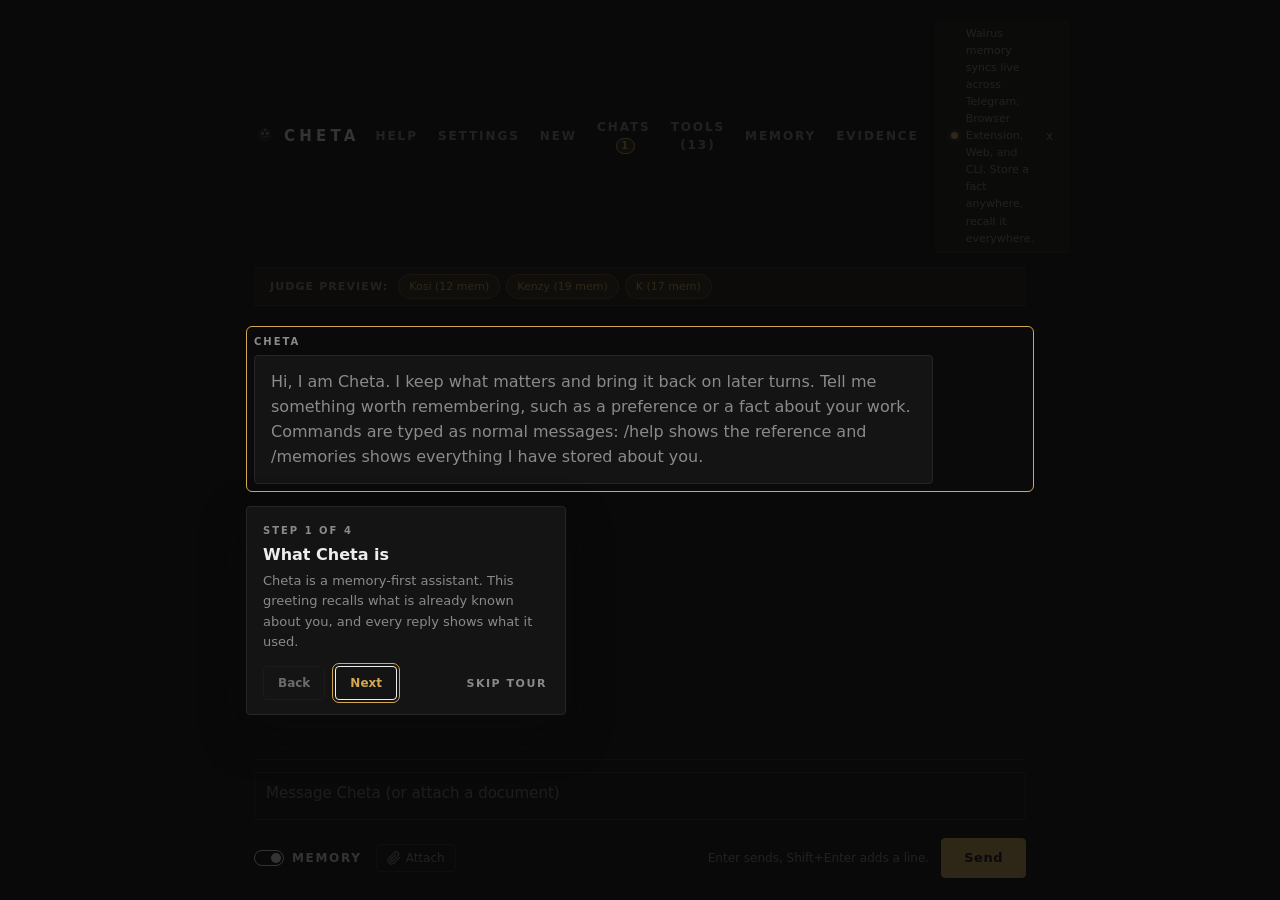
==== commit f7c74e10: "feat: implement judge persona switcher, memory inspector drawer, counterfactual, and sync banner - F" ====
--- a/src/web/index.html
+++ b/src/web/index.html
@@ -87,7 +87,21 @@
           <a class="head-link" href="dashboard.html">Memory</a>
           <a class="head-link" href="evidence.html">Evidence</a>
         </div>
+        <div id="sync-banner" class="sync-banner" role="status">
+          <span class="sync-indicator" aria-hidden="true"></span>
+          <span class="sync-text">Walrus memory syncs live across Telegram, Browser Extension, Web, and CLI. Store a fact anywhere, recall it everywhere.</span>
+          <button id="sync-dismiss" class="sync-dismiss" type="button" aria-label="Dismiss">x</button>
+        </div>
       </header>
+
+      <div id="persona-bar" class="persona-bar">
+        <span class="persona-label">Judge Preview:</span>
+        <button class="persona-btn" data-name="Kosisochukwu" data-uid="kosi-demo" data-desc="Tech founder, 12 memories - prefers window seats, builds decentralized apps">Kosi (12 mem)</button>
+        <button class="persona-btn" data-name="Kenzy" data-uid="kenzy-demo" data-desc="Lagos-based, 19 memories - lactose intolerant, bell pepper allergy">Kenzy (19 mem)</button>
+        <button class="persona-btn" data-name="K" data-uid="k-demo" data-desc="Younger brother, 17 memories - student, gaming, soccer">K (17 mem)</button>
+        <span id="persona-active" class="persona-active hidden"></span>
+        <button id="persona-reset" class="persona-reset hidden" type="button">Exit persona</button>
+      </div>
 
       <div id="chats-drawer" class="chats-drawer hidden" role="region" aria-label="Saved Chats">
         <div class="chats-drawer-header">
--- a/src/web/styles.css
+++ b/src/web/styles.css
@@ -1709,3 +1709,253 @@
   100% { transform: scale(1.3); opacity: 1; }
 }
 
+
+/* -------------------------------------------------------- memory inspector */
+
+.recalled-badge {
+  display: inline-flex;
+  align-items: center;
+  gap: 6px;
+  margin-top: 8px;
+  padding: 4px 10px;
+  background: rgba(212, 168, 83, 0.08);
+  border: 1px solid rgba(212, 168, 83, 0.25);
+  border-radius: 20px;
+  color: var(--accent);
+  font-size: 11px;
+  font-weight: 500;
+  cursor: pointer;
+  transition: all 0.15s ease;
+}
+
+.recalled-badge:hover {
+  background: rgba(212, 168, 83, 0.16);
+  border-color: var(--accent);
+}
+
+.recalled-badge-dot {
+  display: inline-block;
+  width: 6px;
+  height: 6px;
+  border-radius: 50%;
+  background: var(--accent);
+  flex-shrink: 0;
+}
+
+.recalled-badge-arrow {
+  color: var(--muted);
+  font-size: 10px;
+  font-family: var(--mono);
+}
+
+.memory-inspector {
+  margin-top: 6px;
+  border: 1px solid rgba(212, 168, 83, 0.22);
+  border-radius: 6px;
+  overflow: hidden;
+  background: rgba(10, 10, 10, 0.95);
+}
+
+.memory-inspector-inner {
+  padding: 0;
+}
+
+.mi-header {
+  display: flex;
+  align-items: center;
+  justify-content: space-between;
+  padding: 7px 12px;
+  border-bottom: 1px solid var(--line);
+  background: rgba(212, 168, 83, 0.06);
+}
+
+.mi-title {
+  font-size: 11px;
+  font-weight: 600;
+  text-transform: uppercase;
+  letter-spacing: 0.12em;
+  color: var(--accent);
+}
+
+.mi-close {
+  background: transparent;
+  border: none;
+  color: var(--muted);
+  font-size: 11px;
+  cursor: pointer;
+  padding: 0 2px;
+  font-family: var(--mono);
+}
+
+.mi-close:hover {
+  color: var(--text);
+}
+
+.mi-item {
+  padding: 8px 12px;
+  border-bottom: 1px solid var(--line-soft);
+}
+
+.mi-item:last-child {
+  border-bottom: none;
+}
+
+.mi-item-text {
+  font-size: 12px;
+  color: var(--text);
+  margin-bottom: 5px;
+  line-height: 1.4;
+}
+
+.mi-item-meta {
+  display: flex;
+  flex-wrap: wrap;
+  gap: 4px;
+}
+
+.mi-meta-chip {
+  display: inline-block;
+  padding: 1px 6px;
+  border-radius: 3px;
+  font-size: 10px;
+  font-family: var(--mono);
+  background: rgba(255, 255, 255, 0.04);
+  border: 1px solid var(--line);
+  color: var(--muted);
+  white-space: nowrap;
+  overflow: hidden;
+  max-width: 200px;
+  text-overflow: ellipsis;
+}
+
+.mi-salience {
+  color: var(--accent);
+  border-color: rgba(212, 168, 83, 0.25);
+}
+
+.mi-blob {
+  max-width: 180px;
+}
+
+/* -------------------------------------------------------- sync banner */
+
+.sync-banner {
+  display: flex;
+  align-items: center;
+  gap: 8px;
+  padding: 5px 12px 5px 16px;
+  background: rgba(212, 168, 83, 0.04);
+  border-bottom: 1px solid rgba(212, 168, 83, 0.12);
+  font-size: 11px;
+  color: var(--muted);
+}
+
+.sync-indicator {
+  display: inline-block;
+  width: 7px;
+  height: 7px;
+  border-radius: 50%;
+  background: var(--accent);
+  box-shadow: 0 0 6px rgba(212, 168, 83, 0.7);
+  animation: sync-pulse 2s ease-in-out infinite;
+  flex-shrink: 0;
+}
+
+@keyframes sync-pulse {
+  0%, 100% { opacity: 1; }
+  50% { opacity: 0.3; }
+}
+
+.sync-text {
+  flex: 1;
+}
+
+.sync-dismiss {
+  background: transparent;
+  border: none;
+  color: var(--muted);
+  font-size: 12px;
+  cursor: pointer;
+  padding: 2px 4px;
+  line-height: 1;
+  flex-shrink: 0;
+}
+
+.sync-dismiss:hover {
+  color: var(--text);
+}
+
+/* -------------------------------------------------------- persona switcher */
+
+.persona-bar {
+  display: flex;
+  align-items: center;
+  flex-wrap: wrap;
+  gap: 6px;
+  padding: 6px 12px 6px 16px;
+  background: rgba(212, 168, 83, 0.06);
+  border-bottom: 1px solid rgba(212, 168, 83, 0.18);
+  font-size: 12px;
+}
+
+.persona-label {
+  font-size: 11px;
+  font-weight: 600;
+  text-transform: uppercase;
+  letter-spacing: 0.1em;
+  color: var(--muted);
+  margin-right: 4px;
+  white-space: nowrap;
+}
+
+.persona-btn {
+  padding: 3px 10px;
+  background: rgba(212, 168, 83, 0.1);
+  border: 1px solid rgba(212, 168, 83, 0.3);
+  border-radius: 20px;
+  color: var(--accent);
+  font-size: 11px;
+  font-weight: 500;
+  cursor: pointer;
+  transition: all 0.15s ease;
+  white-space: nowrap;
+}
+
+.persona-btn:hover {
+  background: rgba(212, 168, 83, 0.2);
+  border-color: var(--accent);
+}
+
+.persona-btn.persona-btn-active {
+  background: var(--accent);
+  border-color: var(--accent);
+  color: #07080b;
+  font-weight: 600;
+}
+
+.persona-active {
+  font-size: 11px;
+  color: var(--muted);
+  font-style: italic;
+  flex: 1;
+  min-width: 0;
+  overflow: hidden;
+  text-overflow: ellipsis;
+  white-space: nowrap;
+}
+
+.persona-reset {
+  padding: 3px 8px;
+  background: transparent;
+  border: 1px solid var(--line);
+  border-radius: 4px;
+  color: var(--muted);
+  font-size: 11px;
+  cursor: pointer;
+  white-space: nowrap;
+}
+
+.persona-reset:hover {
+  border-color: var(--text);
+  color: var(--text);
+}
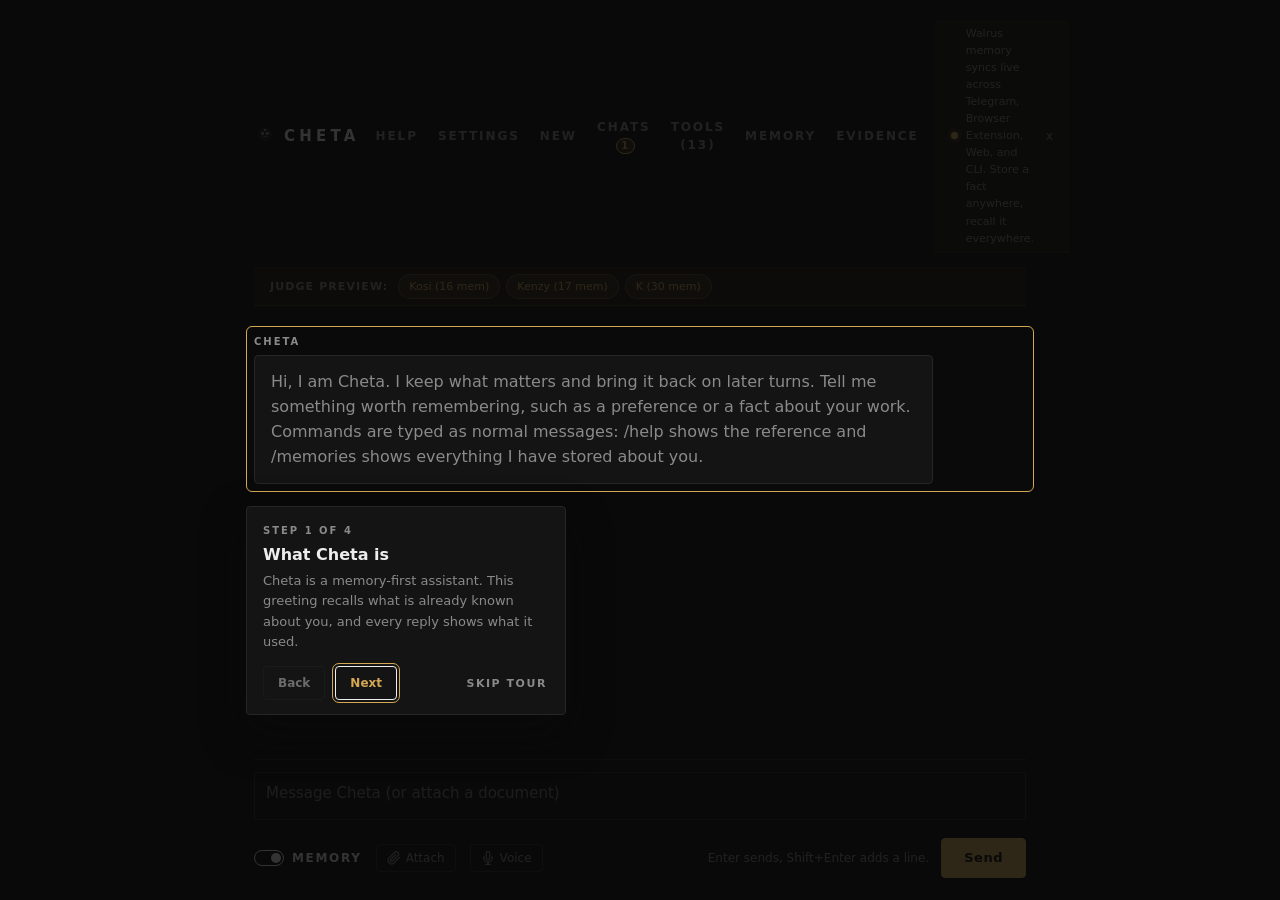
==== commit ed07bc73: "fix(web): wire real Walrus IDs and surface switching for judge personas and add voice button" ====
--- a/src/web/index.html
+++ b/src/web/index.html
@@ -96,9 +96,9 @@
 
       <div id="persona-bar" class="persona-bar">
         <span class="persona-label">Judge Preview:</span>
-        <button class="persona-btn" data-name="Kosisochukwu" data-uid="kosi-demo" data-desc="Tech founder, 12 memories - prefers window seats, builds decentralized apps">Kosi (12 mem)</button>
-        <button class="persona-btn" data-name="Kenzy" data-uid="kenzy-demo" data-desc="Lagos-based, 19 memories - lactose intolerant, bell pepper allergy">Kenzy (19 mem)</button>
-        <button class="persona-btn" data-name="K" data-uid="k-demo" data-desc="Younger brother, 17 memories - student, gaming, soccer">K (17 mem)</button>
+        <button class="persona-btn" data-name="Kosisochukwu" data-uid="5527434923" data-surface="telegram" data-desc="Founder, 16 memories on Walrus - tech preferences, hackathons, Nigerian developer">Kosi (16 mem)</button>
+        <button class="persona-btn" data-name="Kenzy" data-uid="6190892934" data-surface="telegram" data-desc="17 memories on Walrus - personal preferences, food, lifestyle">Kenzy (17 mem)</button>
+        <button class="persona-btn" data-name="K" data-uid="6959647089" data-surface="telegram" data-desc="Student, 30 memories on Walrus - gaming, content creator">K (30 mem)</button>
         <span id="persona-active" class="persona-active hidden"></span>
         <button id="persona-reset" class="persona-reset hidden" type="button">Exit persona</button>
       </div>
@@ -209,6 +209,10 @@
               <svg width="14" height="14" viewBox="0 0 24 24" fill="none" stroke="currentColor" stroke-width="2" stroke-linecap="round" stroke-linejoin="round" aria-hidden="true"><path d="M21.44 11.05l-9.19 9.19a6 6 0 0 1-8.49-8.49l9.19-9.19a4 4 0 0 1 5.66 5.66l-9.2 9.19a2 2 0 0 1-2.83-2.83l8.49-8.48"></path></svg>
               <span>Attach</span>
             </button>
+            <button id="voice-btn" class="attach-btn" type="button" title="Voice input (Speech-to-text)">
+              <svg width="14" height="14" viewBox="0 0 24 24" fill="none" stroke="currentColor" stroke-width="2" stroke-linecap="round" stroke-linejoin="round" aria-hidden="true"><path d="M12 1a3 3 0 0 0-3 3v8a3 3 0 0 0 6 0V4a3 3 0 0 0-3-3z"></path><path d="M19 10v2a7 7 0 0 1-14 0v-2"></path><line x1="12" y1="19" x2="12" y2="23"></line><line x1="8" y1="23" x2="16" y2="23"></line></svg>
+              <span id="voice-label">Voice</span>
+            </button>
             <input id="file-input" type="file" accept=".pdf,.docx,.txt,.md,.csv,.json,.yaml,.xml" class="hidden">
           </div>
           <span class="composer-hint">Enter sends, Shift+Enter adds a line.</span>
--- a/src/web/styles.css
+++ b/src/web/styles.css
@@ -1959,3 +1959,18 @@
   border-color: var(--text);
   color: var(--text);
 }
+
+/* -------------------------------------------------------- voice input */
+
+.voice-recording {
+  background: rgba(212, 168, 83, 0.25) !important;
+  border-color: var(--accent) !important;
+  color: var(--accent) !important;
+  animation: voice-pulse 1.5s infinite;
+}
+
+@keyframes voice-pulse {
+  0% { box-shadow: 0 0 0 0 rgba(212, 168, 83, 0.5); }
+  70% { box-shadow: 0 0 0 6px rgba(212, 168, 83, 0); }
+  100% { box-shadow: 0 0 0 0 rgba(212, 168, 83, 0); }
+}
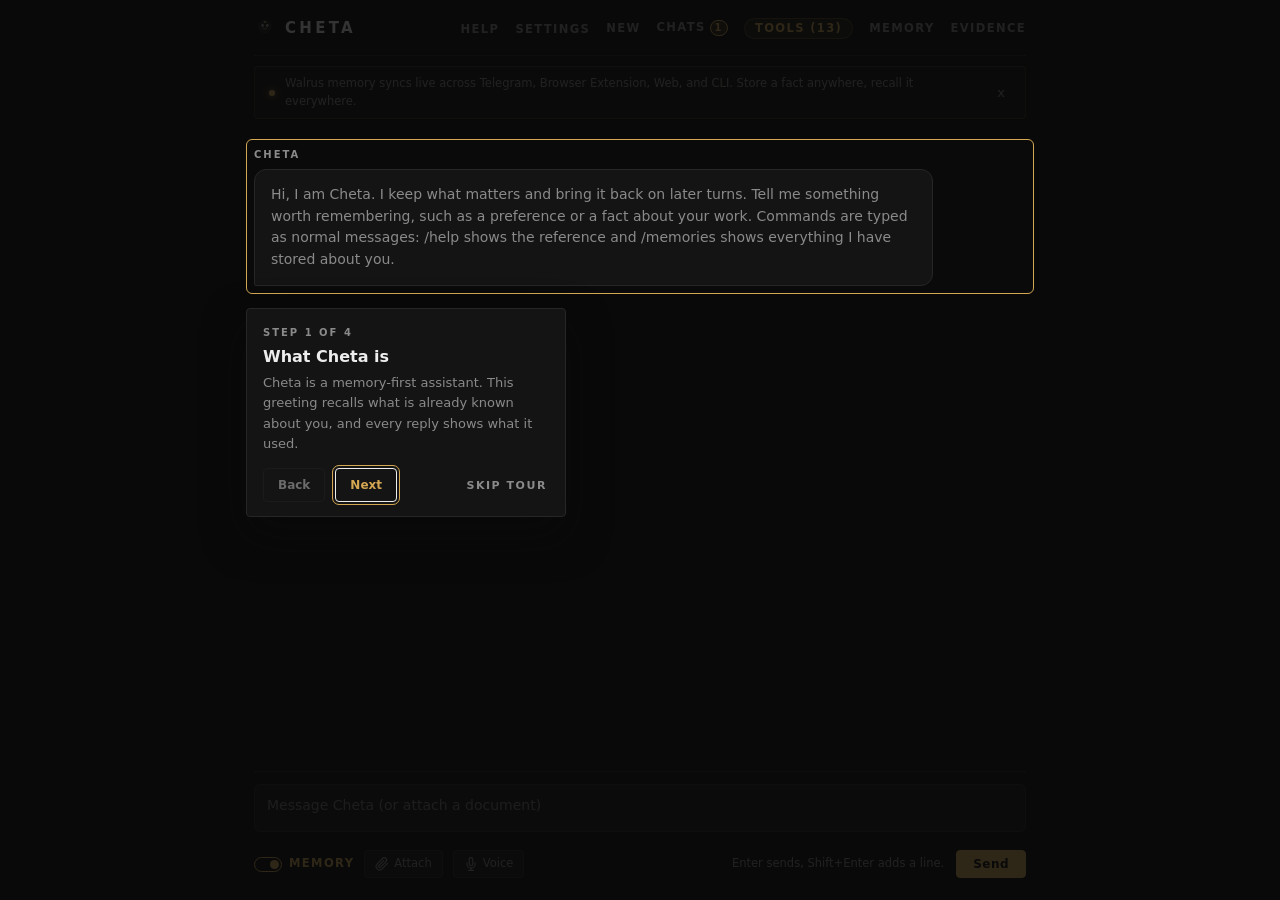
==== commit 741d2be3: "fix(ui): polish web chat alignment, bubbles, and hide judge preview for regular users" ====
--- a/src/web/index.html
+++ b/src/web/index.html
@@ -11,7 +11,7 @@
   <body class="chat-body">
     <div id="chat-app" class="chat-app">
       <header class="chat-head">
-        <div style="display:flex;align-items:center;gap:8px;">
+        <div class="brand-wrap">
           <svg viewBox="0 0 64 64" width="22" height="22" fill="none" xmlns="http://www.w3.org/2000/svg">
             <circle cx="32" cy="28" r="18" fill="#18181c" stroke="#333" stroke-width="1.5"/>
             <ellipse cx="25" cy="25" rx="3.5" ry="4" fill="#f0f0f0"/>
@@ -83,18 +83,19 @@
           </details>
           <button id="btn-web-new-chat" class="head-btn" type="button">New</button>
           <button id="btn-web-chats" class="head-btn" type="button">Chats <span id="web-chats-badge" class="badge-count hidden">0</span></button>
-          <button id="tools-toggle-btn" class="head-btn" type="button">Tools (13)</button>
+          <button id="tools-toggle-btn" class="head-btn head-btn-pill" type="button">Tools (13)</button>
           <a class="head-link" href="dashboard.html">Memory</a>
           <a class="head-link" href="evidence.html">Evidence</a>
         </div>
-        <div id="sync-banner" class="sync-banner" role="status">
-          <span class="sync-indicator" aria-hidden="true"></span>
-          <span class="sync-text">Walrus memory syncs live across Telegram, Browser Extension, Web, and CLI. Store a fact anywhere, recall it everywhere.</span>
-          <button id="sync-dismiss" class="sync-dismiss" type="button" aria-label="Dismiss">x</button>
-        </div>
       </header>
 
-      <div id="persona-bar" class="persona-bar">
+      <div id="sync-banner" class="sync-banner" role="status">
+        <span class="sync-indicator" aria-hidden="true"></span>
+        <span class="sync-text">Walrus memory syncs live across Telegram, Browser Extension, Web, and CLI. Store a fact anywhere, recall it everywhere.</span>
+        <button id="sync-dismiss" class="sync-dismiss" type="button" aria-label="Dismiss">x</button>
+      </div>
+
+      <div id="persona-bar" class="persona-bar hidden" role="region" aria-label="Judge persona preview">
         <span class="persona-label">Judge Preview:</span>
         <button class="persona-btn" data-name="Kosisochukwu" data-uid="5527434923" data-surface="telegram" data-desc="Founder, 16 memories on Walrus - tech preferences, hackathons, Nigerian developer">Kosi (16 mem)</button>
         <button class="persona-btn" data-name="Kenzy" data-uid="6190892934" data-surface="telegram" data-desc="17 memories on Walrus - personal preferences, food, lifestyle">Kenzy (17 mem)</button>
--- a/src/web/styles.css
+++ b/src/web/styles.css
@@ -135,37 +135,48 @@
   align-items: center;
   justify-content: space-between;
   gap: 16px;
-  padding: 20px 0 14px 0;
+  padding: 16px 0 14px 0;
   border-bottom: 1px solid var(--line);
+}
+
+.brand-wrap {
+  display: flex;
+  align-items: center;
+  gap: 9px;
+  flex-shrink: 0;
 }
 
 .wordmark {
   margin: 0;
   font-size: 15px;
   font-weight: 700;
-  letter-spacing: 0.28em;
-  color: var(--text);
+  letter-spacing: 0.22em;
+  color: var(--text);
+  line-height: 1;
 }
 
 .head-actions {
-  position: relative;
-  display: flex;
-  align-items: center;
-  gap: 20px;
+  display: flex;
+  align-items: center;
+  gap: 16px;
+  flex-wrap: wrap;
 }
 
 .head-link,
 .head-btn {
-  font-size: 12px;
+  font-size: 11.5px;
   font-weight: 600;
   text-transform: uppercase;
-  letter-spacing: 0.16em;
+  letter-spacing: 0.12em;
   color: var(--muted);
   background: transparent;
   border: 0;
-  padding: 0;
+  padding: 3px 0;
   cursor: pointer;
   font-family: inherit;
+  line-height: 1.2;
+  display: inline-flex;
+  align-items: center;
   transition: color 0.12s ease;
 }
 
@@ -176,6 +187,21 @@
   color: var(--accent);
 }
 
+.head-btn-pill {
+  padding: 3px 10px;
+  background: rgba(212, 168, 83, 0.08);
+  border: 1px solid rgba(212, 168, 83, 0.28);
+  border-radius: 12px;
+  color: var(--accent);
+}
+
+.head-btn-pill:hover,
+.head-btn-pill:focus {
+  background: rgba(212, 168, 83, 0.16);
+  border-color: var(--accent);
+  color: var(--accent);
+}
+
 /* settings disclosure */
 
 .settings {
@@ -185,11 +211,15 @@
 .settings-toggle {
   list-style: none;
   cursor: pointer;
-  font-size: 12px;
+  font-size: 11.5px;
   font-weight: 600;
   text-transform: uppercase;
-  letter-spacing: 0.16em;
-  color: var(--muted);
+  letter-spacing: 0.12em;
+  color: var(--muted);
+  display: inline-flex;
+  align-items: center;
+  line-height: 1.2;
+  padding: 3px 0;
   transition: color 0.12s ease;
 }
 
@@ -199,11 +229,11 @@
 
 .settings-toggle:hover,
 .settings-toggle:focus {
-  color: var(--text);
+  color: var(--accent);
 }
 
 .settings[open] .settings-toggle {
-  color: var(--text);
+  color: var(--accent);
 }
 
 .settings-panel {
@@ -244,11 +274,15 @@
 .help-toggle {
   list-style: none;
   cursor: pointer;
-  font-size: 12px;
+  font-size: 11.5px;
   font-weight: 600;
   text-transform: uppercase;
-  letter-spacing: 0.16em;
-  color: var(--muted);
+  letter-spacing: 0.12em;
+  color: var(--muted);
+  display: inline-flex;
+  align-items: center;
+  line-height: 1.2;
+  padding: 3px 0;
   transition: color 0.12s ease;
 }
 
@@ -258,11 +292,11 @@
 
 .help-toggle:hover,
 .help-toggle:focus {
-  color: var(--text);
+  color: var(--accent);
 }
 
 .help[open] .help-toggle {
-  color: var(--text);
+  color: var(--accent);
 }
 
 .help-panel {
@@ -676,23 +710,30 @@
 }
 
 .turn.user .bubble {
-  background: transparent;
-  border: 0;
-  padding: 0;
-  max-width: 88%;
-  text-align: right;
+  background: rgba(212, 168, 83, 0.09);
+  border: 1px solid rgba(212, 168, 83, 0.22);
+  border-radius: 12px 12px 2px 12px;
+  padding: 10px 14px;
+  max-width: 82%;
+  text-align: left;
   white-space: pre-wrap;
   overflow-wrap: anywhere;
+  color: var(--text);
+  font-size: 14px;
+  line-height: 1.5;
 }
 
 .turn.assistant .bubble {
   background: var(--surface);
   border: 1px solid var(--line);
-  border-radius: var(--radius);
+  border-radius: 12px 12px 12px 2px;
   padding: 14px 16px;
   max-width: 88%;
   white-space: pre-wrap;
   overflow-wrap: anywhere;
+  font-size: 14px;
+  line-height: 1.55;
+  color: var(--text);
 }
 
 .turn.error .bubble {
@@ -893,11 +934,29 @@
   color: var(--text);
 }
 
+#chat-input,
 textarea {
+  width: 100%;
+  background: var(--surface);
+  color: var(--text);
+  border: 1px solid var(--line);
+  border-radius: 6px;
+  padding: 10px 12px;
+  font: inherit;
+  font-size: 14px;
+  line-height: 1.45;
   resize: none;
   max-height: 180px;
   min-height: 48px;
   overflow-y: auto;
+  outline: none;
+  transition: border-color 0.15s ease, box-shadow 0.15s ease;
+}
+
+#chat-input:focus,
+textarea:focus {
+  border-color: rgba(212, 168, 83, 0.45);
+  box-shadow: 0 0 0 1px rgba(212, 168, 83, 0.2);
 }
 
 .composer-row {
@@ -911,71 +970,16 @@
 .composer-left {
   display: flex;
   align-items: center;
-  gap: 14px;
-}
-
-.attach-btn {
-  display: inline-flex;
-  align-items: center;
-  gap: 5px;
-  background: transparent;
-  border: 1px solid var(--line);
-  border-radius: var(--radius);
-  color: var(--muted);
-  font-family: inherit;
-  font-size: 12px;
-  font-weight: 500;
-  padding: 4px 10px;
-  cursor: pointer;
-  transition: border-color 0.12s ease, color 0.12s ease;
-}
-
-.attach-btn:hover {
-  border-color: var(--accent);
-  color: var(--accent);
-}
-
-.composer-hint {
-  margin-left: auto;
-  color: var(--muted);
-  font-size: 12px;
-}
-
-.send {
-  flex: 0 0 auto;
-  appearance: none;
-  background: var(--accent);
-  color: #0a0a0a;
-  border: 1px solid var(--accent);
-  border-radius: var(--radius);
-  padding: 9px 22px;
-  font: inherit;
-  font-size: 13px;
-  font-weight: 600;
-  letter-spacing: 0.04em;
-  cursor: pointer;
-  transition: background 0.12s ease, color 0.12s ease;
-}
-
-.send:hover,
-.send:focus {
-  background: transparent;
-  color: var(--accent);
-}
-
-.send:disabled {
-  opacity: 0.5;
-  cursor: default;
-}
-
-/* memory switch: quiet, monochrome */
+  gap: 10px;
+}
 
 .mini-switch {
   display: inline-flex;
   align-items: center;
-  gap: 8px;
+  gap: 7px;
   cursor: pointer;
   user-select: none;
+  height: 28px;
 }
 
 .mini-switch input {
@@ -988,8 +992,8 @@
 .mini-track {
   position: relative;
   display: inline-block;
-  width: 30px;
-  height: 16px;
+  width: 28px;
+  height: 15px;
   border: 1px solid var(--line);
   border-radius: 999px;
   background: var(--bg);
@@ -1000,20 +1004,20 @@
   position: absolute;
   top: 2px;
   left: 2px;
-  width: 10px;
-  height: 10px;
+  width: 9px;
+  height: 9px;
   border-radius: 50%;
   background: var(--muted);
   transition: transform 0.12s ease, background 0.12s ease;
 }
 
 .mini-switch input:checked + .mini-track {
-  border-color: var(--text);
+  border-color: var(--accent);
 }
 
 .mini-switch input:checked + .mini-track .mini-thumb {
-  transform: translateX(14px);
-  background: var(--text);
+  transform: translateX(13px);
+  background: var(--accent);
 }
 
 .mini-switch input:focus-visible + .mini-track {
@@ -1022,15 +1026,75 @@
 }
 
 .mini-label {
+  font-size: 11.5px;
+  font-weight: 600;
+  text-transform: uppercase;
+  letter-spacing: 0.12em;
+  color: var(--muted);
+}
+
+.mini-switch input:checked ~ .mini-label {
+  color: var(--accent);
+}
+
+.attach-btn {
+  display: inline-flex;
+  align-items: center;
+  gap: 5px;
+  background: rgba(255, 255, 255, 0.03);
+  border: 1px solid var(--line);
+  border-radius: var(--radius);
+  color: var(--muted);
+  font-family: inherit;
+  font-size: 11.5px;
+  font-weight: 500;
+  padding: 0 10px;
+  height: 28px;
+  cursor: pointer;
+  transition: all 0.12s ease;
+}
+
+.attach-btn:hover {
+  border-color: var(--accent);
+  color: var(--accent);
+  background: rgba(212, 168, 83, 0.08);
+}
+
+.composer-hint {
+  margin-left: auto;
+  color: var(--muted);
+  font-size: 11.5px;
+}
+
+.send {
+  flex: 0 0 auto;
+  appearance: none;
+  background: var(--accent);
+  color: #07080b;
+  border: 1px solid var(--accent);
+  border-radius: var(--radius);
+  padding: 0 16px;
+  height: 28px;
+  font: inherit;
   font-size: 12px;
   font-weight: 600;
-  text-transform: uppercase;
-  letter-spacing: 0.14em;
-  color: var(--muted);
-}
-
-.mini-switch input:checked ~ .mini-label {
-  color: var(--text);
+  letter-spacing: 0.04em;
+  cursor: pointer;
+  display: inline-flex;
+  align-items: center;
+  justify-content: center;
+  transition: all 0.12s ease;
+}
+
+.send:hover,
+.send:focus {
+  background: rgba(212, 168, 83, 0.2);
+  color: var(--accent);
+}
+
+.send:disabled {
+  opacity: 0.5;
+  cursor: default;
 }
 
 /* ------------------------------------------------------- guided tour */
@@ -1621,16 +1685,57 @@
 
 @media (max-width: 640px) {
   .chat-app {
-    padding: 0 16px;
+    padding: 0 12px;
   }
 
   .chat-head {
-    padding: 14px 0 12px 0;
+    padding: 10px 0 8px 0;
+    flex-wrap: wrap;
+    gap: 10px;
   }
 
+  .head-actions {
+    gap: 8px 12px;
+    flex-wrap: wrap;
+  }
+
+  .head-link,
+  .head-btn,
+  .help-toggle,
+  .settings-toggle {
+    font-size: 11px;
+    letter-spacing: 0.1em;
+  }
+
+  .persona-bar {
+    padding: 6px 10px;
+    gap: 5px;
+  }
+
+  .persona-btn {
+    padding: 3px 8px;
+    font-size: 10.5px;
+  }
+
+  .sync-banner {
+    padding: 6px 10px;
+    font-size: 10.5px;
+    line-height: 1.35;
+  }
+
+  .composer-row {
+    flex-wrap: wrap;
+    gap: 8px;
+  }
+
+  .composer-left {
+    flex-wrap: wrap;
+    gap: 6px 10px;
+  }
+
   .transcript {
-    padding: 20px 0;
-    gap: 20px;
+    padding: 16px 0;
+    gap: 16px;
   }
 
   .turn.user .bubble,
@@ -1650,11 +1755,11 @@
   }
 
   .wrap {
-    padding: 28px 18px 48px 18px;
+    padding: 24px 14px 40px 14px;
   }
 
   .panel {
-    padding: 18px;
+    padding: 14px;
   }
 }
 
@@ -1680,13 +1785,13 @@
   display: inline-flex;
   align-items: center;
   gap: 8px;
-  background: #141b26;
-  border: 1px solid #232d3f;
+  background: rgba(212, 168, 83, 0.08);
+  border: 1px solid rgba(212, 168, 83, 0.22);
   border-radius: 20px;
-  padding: 6px 12px;
+  padding: 5px 12px;
   font-size: 12px;
   font-family: inherit;
-  color: #d4a853;
+  color: var(--accent);
   animation: reasoning-fade-in 0.25s ease-out;
 }
 
@@ -1840,20 +1945,23 @@
 /* -------------------------------------------------------- sync banner */
 
 .sync-banner {
-  display: flex;
-  align-items: center;
-  gap: 8px;
-  padding: 5px 12px 5px 16px;
+  flex: 0 0 auto;
+  display: flex;
+  align-items: center;
+  gap: 10px;
+  padding: 8px 14px;
   background: rgba(212, 168, 83, 0.04);
-  border-bottom: 1px solid rgba(212, 168, 83, 0.12);
-  font-size: 11px;
+  border: 1px solid rgba(212, 168, 83, 0.16);
+  border-radius: var(--radius);
+  margin-top: 10px;
+  font-size: 11.5px;
   color: var(--muted);
 }
 
 .sync-indicator {
   display: inline-block;
-  width: 7px;
-  height: 7px;
+  width: 6px;
+  height: 6px;
   border-radius: 50%;
   background: var(--accent);
   box-shadow: 0 0 6px rgba(212, 168, 83, 0.7);
@@ -1874,9 +1982,9 @@
   background: transparent;
   border: none;
   color: var(--muted);
-  font-size: 12px;
-  cursor: pointer;
-  padding: 2px 4px;
+  font-size: 13px;
+  cursor: pointer;
+  padding: 2px 6px;
   line-height: 1;
   flex-shrink: 0;
 }
@@ -1888,13 +1996,16 @@
 /* -------------------------------------------------------- persona switcher */
 
 .persona-bar {
+  flex: 0 0 auto;
   display: flex;
   align-items: center;
   flex-wrap: wrap;
-  gap: 6px;
-  padding: 6px 12px 6px 16px;
-  background: rgba(212, 168, 83, 0.06);
-  border-bottom: 1px solid rgba(212, 168, 83, 0.18);
+  gap: 8px;
+  padding: 8px 12px;
+  background: rgba(212, 168, 83, 0.05);
+  border: 1px solid rgba(212, 168, 83, 0.22);
+  border-radius: var(--radius);
+  margin-top: 8px;
   font-size: 12px;
 }
 
@@ -1903,8 +2014,8 @@
   font-weight: 600;
   text-transform: uppercase;
   letter-spacing: 0.1em;
-  color: var(--muted);
-  margin-right: 4px;
+  color: var(--accent);
+  margin-right: 2px;
   white-space: nowrap;
 }
 
